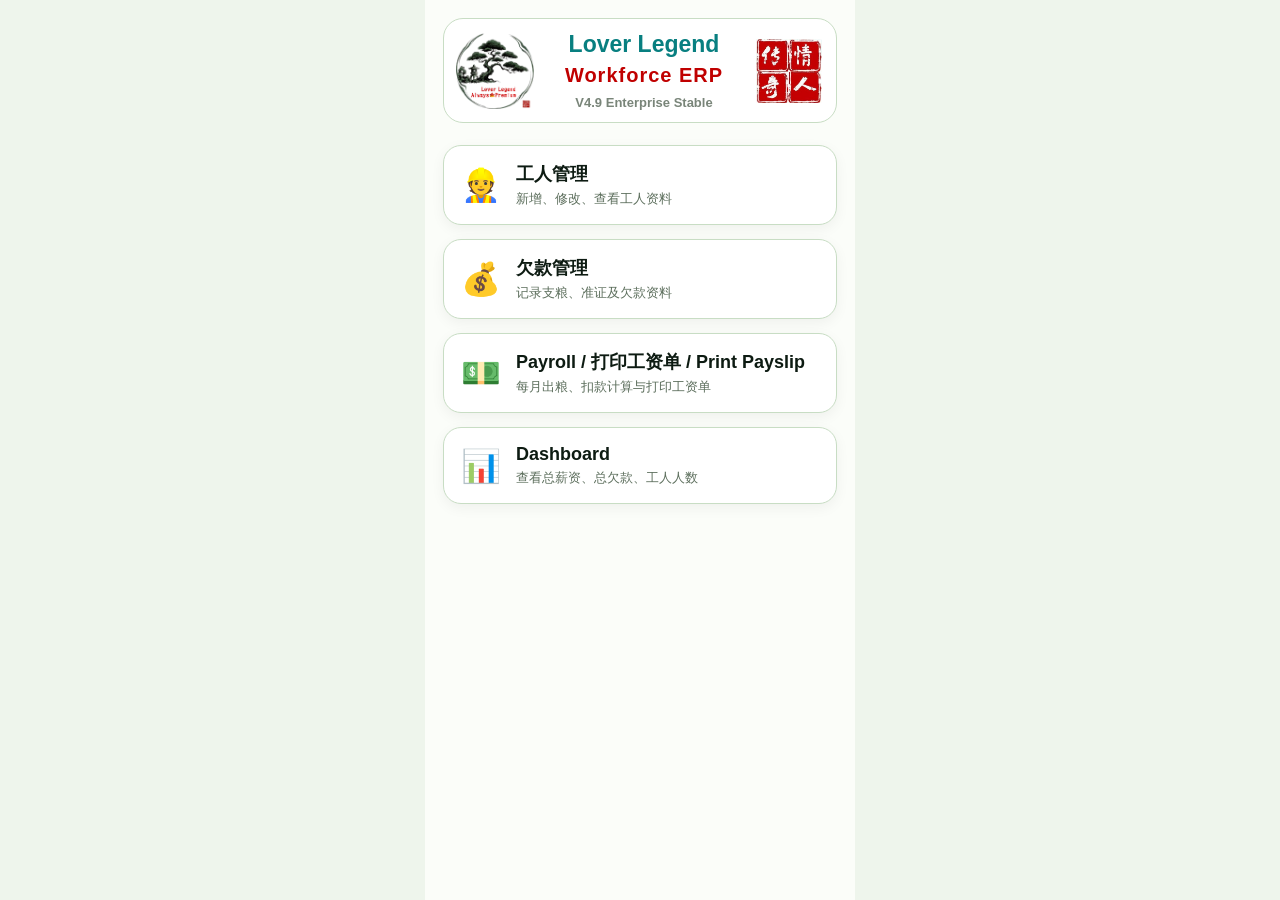
==== app/index.html @ 77ed6c81 "Add files via upload" ====
<!DOCTYPE html>
<html lang="zh">
<head>
  <meta charset="UTF-8" />
  <meta name="viewport" content="width=device-width, initial-scale=1.0" />
  <title>Payroll System - Lover Legend Workforce ERP</title>
  <link rel="manifest" href="../manifest.json" />
  <link rel="icon" href="../assets/icons/payroll-system.ico?v=4.9" />
  <link rel="apple-touch-icon" href="../assets/icons/apple-touch-icon.png?v=4.9" />
  <link rel="stylesheet" href="../css/style.css?v=4.9" />
</head>
<body>
  <div class="app">
    <header class="header brand-header">
      <img class="header-logo header-logo-left" src="../assets/lover-legend-green.png" alt="Lover Legend Logo" />
      <div class="header-brand-text">
        <div class="brand brand-teal">Lover Legend</div>
        <div class="title brand-red">Workforce ERP</div>
        <div class="version">V4.9 Enterprise Stable</div>
      </div>
      <img class="header-logo header-logo-right" src="../assets/lover-legend-red.jpg" alt="Lover Legend Seal" />
    </header>

    <main class="menu">
      <a class="menu-card" href="worker.html">
        <div class="icon">👷</div><div><h2>工人管理</h2><p>新增、修改、查看工人资料</p></div>
      </a>
      <a class="menu-card" href="advance.html">
        <div class="icon">💰</div><div><h2>欠款管理</h2><p>记录支粮、准证及欠款资料</p></div>
      </a>
      <a class="menu-card" href="payroll.html">
        <div class="icon">💵</div><div><h2>Payroll / 打印工资单 / Print Payslip</h2><p>每月出粮、扣款计算与打印工资单</p></div>
      </a>
      <a class="menu-card" href="dashboard.html">
        <div class="icon">📊</div><div><h2>Dashboard</h2><p>查看总薪资、总欠款、工人人数</p></div>
      </a>
    </main>
  </div>
  <script src="../js/app.js?v=4.9"></script>
</body>
</html>
---- css/style.css ----
* {
  box-sizing: border-box;
}

body {
  margin: 0;
  background: #eef5ec;
  color: #0d1b12;
  font-family: Arial, "Microsoft YaHei", "PingFang SC", sans-serif;
}

.app {
  width: 100%;
  max-width: 430px;
  min-height: 100vh;
  margin: 0 auto;
  padding: 18px;
  background: #fbfdf9;
}

.header {
  text-align: center;
  margin-bottom: 22px;
  padding: 20px 10px;
  border-radius: 20px;
  background: linear-gradient(135deg, #0f4d24, #2e8b43);
  color: #fff;
}

.brand {
  font-size: 24px;
  font-weight: 900;
}

.title {
  margin-top: 6px;
  font-size: 20px;
  font-weight: 700;
  letter-spacing: 1px;
}

.version {
  margin-top: 8px;
  opacity: 0.85;
  font-size: 13px;
}

.topbar {
  display: flex;
  align-items: center;
  gap: 14px;
  margin-bottom: 16px;
}

.back {
  text-decoration: none;
  color: #0f4d24;
  font-size: 24px;
  font-weight: bold;
}

.page-title {
  font-size: 25px;
  font-weight: 900;
}

.menu {
  display: grid;
  gap: 14px;
}

.menu-card {
  display: flex;
  align-items: center;
  gap: 14px;
  padding: 16px;
  text-decoration: none;
  border: 1px solid #c8ddc4;
  border-radius: 18px;
  background: #fff;
  color: #0d1b12;
  box-shadow: 0 4px 14px rgba(0,0,0,0.05);
}

.icon {
  font-size: 32px;
  width: 42px;
  text-align: center;
}

.menu-card h2 {
  margin: 0 0 4px;
  font-size: 18px;
}

.menu-card p {
  margin: 0;
  color: #5d6f5d;
  font-size: 13px;
}

.card {
  padding: 16px;
  margin-bottom: 16px;
  border: 1px solid #c8ddc4;
  border-radius: 18px;
  background: #fff;
}

.form label {
  display: block;
  margin: 12px 0 6px;
  font-weight: 800;
}

input,
select,
textarea,
button {
  font-family: inherit;
  width: 100%;
  padding: 14px;
  border: 1px solid #c8ddc4;
  border-radius: 14px;
  background: #fff;
  font-size: 16px;
}

.row {
  display: grid;
  grid-template-columns: 1fr 1fr;
  gap: 10px;
}

.btn {
  width: 100%;
  margin-top: 16px;
  padding: 15px;
  border: 0;
  border-radius: 14px;
  background: #16823a;
  color: #fff;
  font-size: 17px;
  font-weight: 900;
  cursor: pointer;
}

.btn.secondary {
  background: #edf7ee;
  color: #16823a;
  border: 1px solid #16823a;
}

.status {
  min-height: 24px;
  margin-bottom: 12px;
  padding: 10px 12px;
  border-radius: 12px;
  font-weight: 700;
}

.status:empty {
  display: none;
}

.status.ok {
  background: #e5f7e8;
  color: #13752e;
}

.status.err {
  background: #ffe1e1;
  color: #b00020;
}

.list {
  display: grid;
  gap: 10px;
}

.worker-item,
.record-item {
  padding: 13px;
  border: 1px solid #d8e8d4;
  border-radius: 14px;
  background: #fbfdf9;
}

.worker-name {
  font-size: 18px;
  font-weight: 900;
}

.muted {
  color: #627062;
  font-size: 13px;
  margin-top: 4px;
}
.date-row {
  display: flex;
  align-items: center;
  gap: 8px;
}

.date-row input[name="joinDate"] {
  flex: 1;
}

.date-btn {
  width: 52px;
  height: 46px;
  border: 1px solid #159447;
  border-radius: 10px;
  background: #eef8ef;
  font-size: 20px;
  cursor: pointer;
  flex-shrink: 0;
}


/* V1.5 compact two-column layout */
.field-row {
  display: grid;
  grid-template-columns: minmax(0, 1.35fr) minmax(0, 0.85fr);
  gap: 10px;
  align-items: end;
}
.field-row.month-year-row { grid-template-columns: 1fr 1.25fr; }
.field-group { min-width: 0; }
.field-group label { margin-top: 12px; }
.field-group input,
.field-group select { min-width: 0; }
.form > .field-row + label { margin-top: 12px; }
.summary-box,
.payroll-summary > div {
  display: flex;
  align-items: center;
  justify-content: space-between;
  gap: 12px;
  padding: 12px 14px;
  border: 1px solid #d8e8d4;
  border-radius: 14px;
  background: #fbfdf9;
}
.summary-box { margin-top: 14px; }
.summary-box strong,
.payroll-summary strong { font-size: 16px; }
.section-title { margin: 16px 0 8px; font-weight: 900; font-size: 17px; }
.debt-list { display: grid; gap: 8px; }
.debt-row {
  display: grid;
  grid-template-columns: 1fr 110px;
  gap: 10px;
  align-items: center;
  padding: 10px 12px;
  border: 1px solid #d8e8d4;
  border-radius: 12px;
  background: #fbfdf9;
}
.debt-row .debt-info { min-width: 0; }
.debt-row .debt-type { font-weight: 900; }
.debt-row .debt-balance { margin-top: 3px; font-size: 12px; color: #627062; }
.debt-row input { padding: 11px; text-align: right; }
.payroll-summary { display: grid; gap: 8px; margin-top: 14px; }
.payroll-summary > div:nth-child(2) { border-color: #16823a; }
.payroll-summary > div:nth-child(2) strong { color: #13752e; font-size: 18px; }
@media (max-width: 360px) {
  .field-row { grid-template-columns: minmax(0, 1.2fr) minmax(0, .8fr); gap: 8px; }
  .debt-row { grid-template-columns: 1fr 96px; gap: 8px; }
  input, select, textarea { padding: 12px; }
}

/* V1.6 Preview */
.readonly-field,
input[readonly] {
  background: #f1f4f0;
  color: #39483d;
}

.money-right {
  text-align: right;
}

.field-hint {
  margin-top: 6px;
  color: #627062;
  font-size: 12px;
}

.deduction-head {
  display: grid;
  grid-template-columns: 1fr 110px;
  gap: 10px;
  margin-bottom: 6px;
  padding: 0 12px;
  color: #627062;
  font-size: 12px;
  font-weight: 800;
}

.deduction-head span:last-child {
  text-align: right;
}

.debt-remaining {
  margin-top: 3px;
  color: #13752e;
  font-size: 12px;
}

.debt-deduction-input[readonly] {
  cursor: not-allowed;
}

.input-error {
  border-color: #b00020 !important;
  background: #fff0f0 !important;
}


/* V1.6 Stable */
.absence-card {
  padding: 12px;
  margin-bottom: 12px;
  border: 1px solid #d8e8d4;
  border-radius: 14px;
  background: #fbfdf9;
}
.absence-top-row {
  display: flex;
  align-items: center;
  justify-content: space-between;
  gap: 12px;
}
.absence-amount {
  font-size: 17px;
  font-weight: 900;
  text-align: right;
}
.absence-choice {
  display: flex;
  gap: 18px;
  margin-top: 10px;
}
.absence-choice label {
  display: inline-flex;
  align-items: center;
  gap: 6px;
  margin: 0;
  font-weight: 800;
}
.absence-choice input[type="radio"] {
  width: 18px;
  height: 18px;
  padding: 0;
}


/* V1.6.2 advance ledger */
.advance-ledger-card { display: grid; gap: 6px; }
.advance-company { margin-top: 0; }
.advance-ledger-records { display: grid; gap: 5px; margin-top: 4px; }
.advance-ledger-line { color: #4f5d50; font-size: 13px; line-height: 1.35; }
.advance-ledger-total,
.advance-ledger-remaining { font-weight: 900; font-size: 14px; }
.advance-ledger-total { margin-top: 4px; }
.advance-ledger-remaining { margin-top: 5px; color: #13752e; }
.repayment-records { padding-top: 7px; border-top: 1px dashed #d8e8d4; }
.repayment-line { display: grid; grid-template-columns: minmax(0, 1fr) auto; gap: 8px; align-items: start; }
.payroll-source { text-align: right; white-space: nowrap; color: #627062; font-size: 12px; }
@media (max-width: 390px) {
  .repayment-line { grid-template-columns: minmax(0, 1fr) minmax(100px, auto); }
  .payroll-source { white-space: normal; }
}

/* V1.6.3 Payroll 绱у噾鍒楄〃 */
.payroll-record-item .worker-name,
.payroll-record-item .muted {
  margin: 0;
}

.payroll-record-item .muted + .muted {
  margin-top: 3px;
}

.payroll-record-summary {
  line-height: 1.45;
}

/* V1.7 Payroll 瀹炲彂鐙珛涓?琛? */
.payroll-net-line { margin-top: 3px; font-weight: 700; color: #111; }
/* 津贴：空白时与扣款输入一致，从左侧开始输入。 */
.allowance-input-box {
  position: relative;
}

.allowance-input-box::after {
  content: "0.00";
  position: absolute;
  right: 14px;
  top: 50%;
  transform: translateY(-50%);
  color: #8a948b;
  pointer-events: none;
  font-size: 16px;
}

.allowance-input-box:has(input:not(:placeholder-shown))::after {
  display: none;
}

.allowance-input-box input {
  position: relative;
  z-index: 1;
 text-align: right;
  background: transparent;
}


/* V1.73 Payroll 欠款余额与本月实发工资总数。 */
.payroll-debt-balance-line {
  margin-top: 3px;
  color: #c00000;
  font-weight: 900;
  font-size: 16px;
}

.payroll-total-card {
  margin-top: 12px;
  padding: 16px;
  border: 2px solid #16823a;
  border-radius: 14px;
  background: #f4fff5;
  text-align: center;
}

.payroll-total-title {
  font-size: 15px;
  font-weight: 800;
  color: #16823a;
}

.payroll-total-amount {
  margin-top: 6px;
  font-size: 24px;
  font-weight: 900;
  color: #16823a;
}



/* V1.75 棣栭〉鍙? Logo */
.brand-header {
  display: grid;
  grid-template-columns: 78px minmax(0, 1fr) 70px;
  align-items: center;
  gap: 10px;
  padding: 12px;
  background: #fff;
  color: #0d1b12;
  border: 1px solid #c8ddc4;
}
.header-logo { width: 100%; height: 76px; object-fit: contain; }
.header-logo-right { height: 64px; }
.header-brand-text { text-align: center; min-width: 0; }
.brand-teal { color: #087f80; font-size: 23px; }
.brand-red { color: #c00000; font-size: 20px; }
.brand-header .version { color: #627062; font-weight: 800; }
@media (max-width: 380px) {
  .brand-header { grid-template-columns: 62px minmax(0,1fr) 54px; gap: 7px; }
  .header-logo { height: 62px; }
  .header-logo-right { height: 50px; }
  .brand-teal { font-size: 19px; }
  .brand-red { font-size: 17px; }
}

/* V1.75 Payroll / Payslip */
.payslip-link {
  display: inline-block;
  margin-top: 10px;
  padding: 8px 14px;
  border: 1px solid #16823a;
  border-radius: 10px;
  color: #16823a;
  background: #edf7ee;
  text-decoration: none;
  font-size: 14px;
  font-weight: 900;
}
.payslip-app { max-width: 820px; }
.payslip-paper { background: #fff; color: #111; }
.payslip-two-copy { padding: 14px; border: 1px solid #c8ddc4; border-radius: 16px; }
.payslip-copy { padding: 12px 14px; background: #fff; }
.payslip-copy-label { text-align:right; font-size:11px; font-weight:900; color:#555; }
.payslip-header { text-align: center; padding-bottom: 7px; border-bottom: 2px solid #111; }
.payslip-company { font-size:20px; font-weight:900; text-transform:uppercase; }
.payslip-title { margin-top:4px; font-size:24px; font-weight:900; letter-spacing:.5px; }
.payslip-month { margin-top:4px; font-size:16px; font-weight:900; color:#000; }
.payslip-info-grid { display: grid; grid-template-columns: 1fr 1fr; gap: 5px 16px; margin-top: 8px; }
.payslip-info-grid > div { display: grid; gap: 1px; }
.payslip-info-grid span { color:#444; font-size:11px; }
.payslip-info-grid strong { font-size:13px; }
.payslip-section-title { margin-top:8px; padding:5px 7px; background:#eef5ec; font-size:13px; font-weight:900; }
.payslip-lines { display: grid; }
.payslip-lines > div { display:flex; justify-content:space-between; gap:12px; padding:5px 7px; border-bottom:1px solid #ddd; font-size:12px; }
.payslip-total-line { font-weight: 900; border-top: 1.5px solid #111; }
.payslip-result-row { display: grid; grid-template-columns: 1fr 1fr; gap: 7px; margin-top: 7px; }
.payslip-net-box, .payslip-debt-box { display:flex; justify-content:space-between; align-items:center; padding:8px 10px; border-radius:7px; font-size:12px; font-weight:900; }
.payslip-net-box { border:1.5px solid #16823a; }
.payslip-net-box strong { color:#13752e; font-size:18px; }
.payslip-debt-box { border:1.5px solid #c00000; color:#c00000; }
.payslip-debt-box strong { font-size:18px; }
.payslip-signatures { display:grid; grid-template-columns:1fr 1fr; gap:28px; margin-top:20px; text-align:center; font-size:11px; }
.signature-line { border-top: 1px solid #111; margin-bottom: 4px; }
.payslip-acknowledgement { margin:8px 14px 0; font-size:11px; line-height:1.35; font-weight:700; }
.payslip-cut-line { display: flex; align-items: center; gap: 8px; margin: 2px 0; color: #666; font-size: 9px; font-weight: 800; }
.payslip-cut-line::before, .payslip-cut-line::after { content:""; flex:1; border-top: 1px dashed #777; }
@media (max-width: 560px) {
  .payslip-two-copy { padding: 5px; }
  .payslip-copy { padding: 10px 8px; }
  .payslip-info-grid { grid-template-columns: 1fr 1fr; gap: 4px 8px; }
  .payslip-result-row { grid-template-columns: 1fr; }
}
@media print {
  body { background: #fff; }
  .app, .payslip-app { max-width: none; min-height: auto; padding: 0; background: #fff; }
  .no-print { display: none !important; }
  .payslip-paper { display: block !important; border: 0; border-radius: 0; padding: 0; }
  .payslip-copy { height: 129mm; padding: 3mm 5mm; overflow: hidden; page-break-inside: avoid; }
  .payslip-cut-line { height: 7mm; margin: 0; }
  .payslip-copy-label { font-size:11px; }
  .payslip-acknowledgement {
    font-size:10px;
    line-height:1.25;
  }
  .payslip-company { font-size:18px; }
  .payslip-title { font-size:22px; }
  .payslip-month { font-size:16px; color:#000 !important; font-weight:900 !important; }
  .payslip-info-grid span { font-size:10.5px; }
  .payslip-info-grid strong { font-size:13px; }
  .payslip-section-title { font-size:13px; }
  .payslip-lines > div { font-size:12px; padding:4px 6px; }
  .payslip-net-box, .payslip-debt-box { font-size:12px; }
  .payslip-net-box strong, .payslip-debt-box strong { font-size:18px; }
  .payslip-signatures { margin-top:15px; font-size:11px; }
  @page { size: A4 portrait; margin: 8mm; }
}


/* V1.76 Payroll + Payslip integrated title */
.payroll-combined-title {
  font-size: 20px;
  line-height: 1.25;
}
@media (max-width: 390px) {
  .payroll-combined-title { font-size: 18px; }
}


/* V1.77 Dashboard */
.dashboard-period-card {
  margin-bottom: 12px;
}

.dashboard-grid {
  display: grid;
  gap: 12px;
  margin-bottom: 16px;
}

.dashboard-loading {
  padding: 24px;
  border: 1px solid #c8ddc4;
  border-radius: 16px;
  background: #fff;
  text-align: center;
  color: #627062;
  font-weight: 700;
}

.dashboard-error {
  color: #b00020;
}

.dashboard-card {
  padding: 15px;
  border: 1px solid #c8ddc4;
  border-radius: 16px;
  background: #fff;
  box-shadow: 0 3px 10px rgba(0, 0, 0, 0.035);
}

.dashboard-highlight {
  border: 2px solid #16823a;
  background: #f3fbf4;
  text-align: center;
}

.dashboard-card-label {
  color: #4f6052;
  font-size: 14px;
  font-weight: 900;
}

.dashboard-big-money {
  margin-top: 7px;
  color: #13752e;
  font-size: 28px;
  font-weight: 900;
  line-height: 1.1;
}

.dashboard-big-number {
  margin-top: 5px;
  font-size: 27px;
  font-weight: 900;
  text-align: center;
}

.dashboard-stat-row {
  display: grid;
  grid-template-columns: repeat(3, 1fr);
  gap: 8px;
}

.dashboard-mini-card {
  padding: 12px 8px;
  text-align: center;
}

.dashboard-paid {
  color: #13752e;
}

.dashboard-unpaid {
  color: #c00000;
}

.dashboard-company-card {
  display: grid;
  gap: 8px;
}

.dashboard-company-row {
  display: flex;
  align-items: center;
  justify-content: space-between;
  gap: 10px;
  padding-top: 7px;
  border-top: 1px solid #edf1eb;
}

.dashboard-company-row strong {
  text-align: right;
}

.dashboard-debt-row strong,
.dashboard-debt-money {
  color: #c00000;
}

.dashboard-debt-card {
  text-align: center;
  border-color: #efb6b6;
  background: #fff8f8;
}

.dashboard-card-note {
  margin-top: 6px;
  color: #7c6767;
  font-size: 12px;
}

.dashboard-progress-meta {
  display: flex;
  justify-content: space-between;
  margin-top: 10px;
}

.dashboard-progress {
  height: 14px;
  margin-top: 8px;
  overflow: hidden;
  border-radius: 999px;
  background: #e6eee4;
}

.dashboard-progress-bar {
  height: 100%;
  border-radius: inherit;
  background: #16823a;
  transition: width 0.25s ease;
}

.dashboard-absence-grid {
  display: grid;
  grid-template-columns: 1fr 1fr;
  gap: 8px;
  margin-top: 10px;
}

.dashboard-absence-grid > div {
  display: flex;
  justify-content: space-between;
  padding: 10px;
  border: 1px solid #d8e8d4;
  border-radius: 12px;
  background: #fbfdf9;
}

.dashboard-section-title {
  margin-top: 0;
}

.dashboard-actions {
  display: grid;
  grid-template-columns: 1fr 1fr;
  gap: 9px;
}

.dashboard-action {
  display: flex;
  align-items: center;
  gap: 8px;
  padding: 12px;
  border: 1px solid #c8ddc4;
  border-radius: 12px;
  background: #fbfdf9;
  color: #0d1b12;
  text-decoration: none;
  font-weight: 800;
}

@media (max-width: 360px) {
  .dashboard-big-money {
    font-size: 24px;
  }

  .dashboard-big-number {
    font-size: 24px;
  }

  .dashboard-card-label {
    font-size: 12px;
  }
}

/* Unified remark / deduction-note typography */
.debt-note {
  margin-top: 3px;
  font-family: inherit;
  font-size: 12px;
  font-style: normal;
  font-weight: 700;
  color: #627062;
  line-height: 1.35;
}

.payslip-deduction-note {
  display: block;
  margin-top: 2px;
  font-family: inherit;
  font-size: 10px;
  font-style: normal;
  font-weight: 600;
  color: #555;
  line-height: 1.3;
}


/* V1.82 Dashboard maintenance */
.maintenance-actions {
  display: grid;
  gap: 10px;
}

.maintenance-btn {
  margin-top: 0;
}

.btn.danger {
  background: #fff0f0;
  color: #b00020;
  border: 1px solid #b00020;
}

.maintenance-hint {
  margin: 0 0 12px;
  line-height: 1.5;
}

#maintenanceStatus {
  margin-top: 10px;
  margin-bottom: 0;
}


/* V1.83.1 Payroll deduction note editors */
.debt-row-with-notes {
  grid-template-columns: minmax(0, 1fr) 110px;
}

.debt-note-editor {
  grid-column: 1 / -1;
  display: grid;
  gap: 5px;
  padding-top: 8px;
  border-top: 1px dashed #d8e8d4;
}

.debt-note-editor label {
  margin: 2px 0 0;
  color: #39483d;
  font-size: 12px;
  font-weight: 800;
}

.debt-note-input {
  width: 100%;
  padding: 10px 11px;
  font-family: inherit;
  font-size: 14px;
  text-align: left;
}

.debt-note-input[readonly] {
  background: #f1f4f0;
  color: #879087;
}


/* V1.85 Mobile worker selector and aging-friendly debt display */
select[name="existingWorkerNo"] {
  min-height: 50px;
  font-weight: 800;
  color: #0d1b12;
}

.debt-row.has-debt {
  border-color: #d98f98;
  background: #fff8f8;
}

.debt-row.has-debt .debt-type,
.debt-row.has-debt .debt-balance {
  color: #b00020;
  font-weight: 900;
}

.debt-deduction-input.debt-input-alert {
  color: #b00020;
  font-weight: 900;
  border-color: #c85160;
  background: #fff7f7;
}

.debt-deduction-input.debt-input-alert::placeholder {
  color: #b00020;
  opacity: 1;
  font-weight: 900;
}

.debt-remaining.debt-alert {
  color: #b00020;
  font-size: 14px;
  font-weight: 900;
}

#remainingDebtText.debt-alert,
.payroll-summary .debt-alert {
  color: #b00020 !important;
  font-size: 20px;
  font-weight: 900;
}

.dashboard-debt-row strong,
.dashboard-debt-money,
.dashboard-debt-card .dashboard-big-money {
  color: #b00020;
  font-weight: 900;
}

@media (max-width: 390px) {
  .debt-row.has-debt .debt-type {
    font-size: 17px;
  }

  .debt-row.has-debt .debt-balance,
  .debt-remaining.debt-alert {
    font-size: 14px;
  }

  .debt-deduction-input.debt-input-alert {
    font-size: 18px;
  }
}


/* V1.86 欠款管理：缺席记录显示，但不计入欠款。 */
.advance-ledger-section-title {
  margin-top: 12px;
  margin-bottom: 6px;
  font-size: 14px;
  font-weight: 900;
  color: #153c20;
}

.absence-records {
  background: #fffaf1;
  border: 1px solid #e3c98e;
  border-radius: 12px;
  padding: 8px 10px;
}

.absence-ledger-line {
  color: #7a4b00;
  font-weight: 800;
}

.absence-ledger-line {
  display: flex;
  align-items: center;
  justify-content: space-between;
  gap: 10px;
}

.absence-delete-btn {
  flex: 0 0 auto;
  padding: 6px 11px;
  border: 1px solid #b00020;
  border-radius: 9px;
  background: #fff0f0;
  color: #b00020;
  font: inherit;
  font-size: 12px;
  font-weight: 900;
  cursor: pointer;
}

.absence-delete-btn:active {
  transform: scale(0.97);
}

.absence-delete-btn:disabled {
  opacity: 0.55;
  cursor: wait;
}

.advance-ledger-note {
  margin-top: 3px;
  font-size: 13px;
  font-weight: 700;
  color: #4c584e;
}

.advance-ledger-hint {
  margin-top: 6px;
  color: #6d756f;
  font-size: 12px;
  font-weight: 700;
  line-height: 1.4;
}


/* V2.3 Payroll edit / delete actions */
.payroll-record-actions {
  display: flex;
  flex-wrap: wrap;
  gap: 7px;
  margin-top: 10px;
}
.payroll-record-actions .payslip-link { margin-top: 0; }
.payroll-action-btn {
  appearance: none;
  padding: 8px 12px;
  border-radius: 10px;
  background: #fff;
  font-size: 14px;
  font-weight: 900;
  cursor: pointer;
}
.payroll-edit-btn { border: 1px solid #8a6d00; color: #7a5d00; background: #fffbea; }
.payroll-delete-btn { border: 1px solid #c00000; color: #c00000; background: #fff3f3; }


/* V2.3 debt detail and compact A4 payslip */
.debt-record-details { grid-column: 1 / -1; margin-top: 8px; padding: 8px 10px; border-top: 1px dashed #d7c8c8; background: #fff; border-radius: 8px; }
.debt-record-line { display:flex; justify-content:space-between; gap:12px; padding:2px 0; font-size:12px; }
.debt-record-line strong { white-space:nowrap; }
.debt-record-month-gap { height:8px; }
.debt-record-total { margin-top:6px; padding-top:6px; border-top:1px solid #ddd; font-weight:900; }
.payslip-title-row { display:flex; justify-content:center; align-items:baseline; gap:18px; margin-top:2px; }
.payslip-title-row .payslip-title, .payslip-title-row .payslip-month { margin-top:0; }
.payslip-debt-history { margin-top:5px; border:1px solid #ddd; border-radius:5px; padding:4px 6px; }
.payslip-debt-history-title { font-size:10.5px; font-weight:900; margin-bottom:2px; }
.payslip-debt-history > div:not(.payslip-debt-history-title) { display:flex; justify-content:space-between; gap:10px; font-size:9.5px; line-height:1.25; padding:1px 0; }
.payslip-debt-history-total { margin-top:2px; padding-top:2px !important; border-top:1px solid #aaa; font-weight:900; }
.payslip-net-box strong, .payslip-debt-box strong { font-size:15px; }
@media print {
  .payslip-copy { height:129mm; padding:2.2mm 4mm; overflow:hidden; }
  .payslip-copy-label { font-size:8.5px; line-height:1.1; }
  .payslip-header { padding-bottom:3px; }
  .payslip-company { font-size:13px; line-height:1.1; }
  .payslip-title-row { gap:12px; margin-top:1px; }
  .payslip-title { font-size:15px; line-height:1.1; }
  .payslip-month { font-size:11px; line-height:1.1; }
  .payslip-info-grid { margin-top:4px; gap:2px 10px; }
  .payslip-info-grid span { font-size:7.5px; line-height:1.05; }
  .payslip-info-grid strong { font-size:9px; line-height:1.1; }
  .payslip-section-title { margin-top:4px; padding:2px 4px; font-size:9px; }
  .payslip-lines > div { font-size:8.5px; padding:2px 4px; line-height:1.15; }
  .payslip-deduction-note { font-size:7.5px; line-height:1.1; margin-top:1px; }
  .payslip-debt-history { margin-top:3px; padding:2px 4px; }
  .payslip-debt-history-title { font-size:8px; }
  .payslip-debt-history > div:not(.payslip-debt-history-title) { font-size:7.4px; line-height:1.1; padding:0; }
  .payslip-result-row { margin-top:3px; gap:4px; }
  .payslip-net-box, .payslip-debt-box { padding:4px 6px; font-size:8px; border-radius:4px; }
  .payslip-net-box strong, .payslip-debt-box strong { font-size:11px; }
}


/* V2.3 verified: payroll逐笔选择扣款 */
.debt-record-select-line {
  align-items: center;
  gap: 10px;
  padding: 5px 0;
}
.debt-record-text {
  min-width: 0;
  flex: 1;
  display: grid;
  gap: 2px;
}
.debt-record-text span {
  font-weight: 800;
}
.debt-record-text small {
  font-size: 11px;
  color: #666;
  overflow-wrap: anywhere;
}
.debt-record-deduction-input {
  width: 112px;
  min-width: 112px;
  padding: 9px 8px;
  border: 1px solid #d89aa0;
  border-radius: 10px;
  font-weight: 900;
}
.debt-type-deduction-summary {
  text-align: right;
  margin-top: 6px;
  font-size: 13px;
}
.debt-type-deduction-summary strong {
  color: #b00020;
}
@media (max-width: 520px) {
  .debt-record-select-line {
    display: grid;
    grid-template-columns: 1fr 104px;
  }
  .debt-record-deduction-input {
    width: 104px;
    min-width: 104px;
  }
}

/* A4 两联：每联内容完整显示，不裁切 */
@media print {
  .payslip-copy {
    height: 132mm;
    max-height: 132mm;
    overflow: visible;
    padding: 2mm 4mm;
  }
  .payslip-cut-line {
    height: 5mm;
  }
  .payslip-header {
    padding-bottom: 2px;
  }
  .payslip-title-row {
    gap: 10px;
  }
  .payslip-section-title {
    margin-top: 3px;
  }
  .payslip-lines > div {
    padding: 1.5px 4px;
    line-height: 1.08;
  }
  .payslip-result-row {
    margin-top: 2px;
  }
  .payslip-net-box strong,
  .payslip-debt-box strong {
    font-size: 10px;
  }
}


/* V2.3 A4 两联放大及减少无效空白 */
@media print {
  .payslip-copy {
    height: 132mm;
    max-height: 132mm;
    padding: 3mm 5mm;
    overflow: hidden;
  }
  .payslip-company { font-size: 15px; }
  .payslip-title { font-size: 17px; }
  .payslip-month { font-size: 12px; }
  .payslip-info-grid { margin-top: 6px; gap: 3px 12px; }
  .payslip-info-grid span { font-size: 8.5px; }
  .payslip-info-grid strong { font-size: 10px; }
  .payslip-section-title { margin-top: 5px; font-size: 10px; padding: 2.5px 5px; }
  .payslip-lines > div { font-size: 9.5px; line-height: 1.18; padding: 2.5px 5px; }
  .payslip-deduction-note { font-size: 8.5px; line-height: 1.18; margin-top: 1px; }
  .payslip-result-row { margin-top: 5px; }
  .payslip-net-box, .payslip-debt-box { padding: 5px 7px; font-size: 9px; }
  .payslip-net-box strong, .payslip-debt-box strong { font-size: 12px; }
  .payslip-cut-line { height: 4mm; }
}


/* V2.3 Payroll summary order and clearer A4 payslip */
.payroll-total-deduction-line,
.payroll-debt-balance-line,
.payroll-net-line {
  margin-top: 5px;
  font-weight: 900;
}
.payroll-total-deduction-line,
.payroll-debt-balance-line {
  color: #b00020;
  font-size: 18px;
}
.payroll-net-line {
  color: #111;
  font-size: 18px;
}
.payroll-record-actions {
  display: grid;
  grid-template-columns: 1fr;
}
.payroll-record-actions .payroll-action-btn,
.payroll-record-actions .payslip-link {
  width: 100%;
  text-align: center;
  box-sizing: border-box;
}

@media print {
  @page { size: A4 portrait; margin: 5mm; }
  .payslip-paper { width: 200mm; min-height: 287mm; }
  .payslip-copy {
    height: 139mm;
    max-height: 139mm;
    padding: 2.5mm 4mm;
    overflow: hidden;
  }
  .payslip-cut-line { height: 3mm; }
  .payslip-copy-label { font-size: 9px; }
  .payslip-company { font-size: 16px; }
  .payslip-title { font-size: 18px; }
  .payslip-month { font-size: 13px; }
  .payslip-info-grid { margin-top: 5px; gap: 3px 14px; }
  .payslip-info-grid span { font-size: 9px; }
  .payslip-info-grid strong { font-size: 11px; }
  .payslip-section-title {
    margin-top: 5px;
    padding: 3px 5px;
    font-size: 12px;
    line-height: 1.15;
  }
  .payslip-lines > div {
    padding: 2.5px 5px;
    font-size: 10.5px;
    line-height: 1.2;
  }
  .payslip-deduction-note {
    margin-top: 1px;
    font-size: 9.5px;
    line-height: 1.2;
  }
  .payslip-result-row { margin-top: 5px; gap: 5px; }
  .payslip-net-box, .payslip-debt-box {
    padding: 5px 7px;
    font-size: 10px;
  }
  .payslip-net-box strong, .payslip-debt-box strong { font-size: 13px; }
}


/* V2.3 Payroll clarity and faster-reading A4 payslip */
.payroll-total-deduction-line,
.payroll-debt-balance-line,
.payroll-net-line {
  display: flex;
  align-items: baseline;
  gap: 4px;
  margin-top: 5px;
  font-size: 18px;
  font-weight: 900;
  color: #111;
}
.payroll-total-deduction-line strong,
.payroll-debt-balance-line strong {
  color: #c00000;
  font-size: 18px;
  font-weight: 900;
}
.payroll-net-line strong {
  color: #111;
  font-size: 18px;
  font-weight: 900;
}

@media print {
  @page { size: A4 portrait; margin: 5mm; }
  .payslip-paper { width: 200mm; min-height: 287mm; }
  .payslip-copy {
    height: 140mm;
    max-height: 140mm;
    padding: 4.5mm 4mm 2.5mm;
    overflow: hidden;
    display: flex;
    flex-direction: column;
    justify-content: flex-start;
  }
  .payslip-copy-content { margin-top: 1.5mm; }
  .payslip-cut-line { height: 2mm; margin: 0; }
  .payslip-copy-label { font-size: 9.5px; }
  .payslip-company { font-size: 17px; }
  .payslip-title { font-size: 19px; }
  .payslip-month { font-size: 13.5px; }
  .payslip-header { padding-bottom: 4px; }
  .payslip-info-grid { margin-top: 6px; gap: 3px 14px; }
  .payslip-info-grid span { font-size: 9.5px; }
  .payslip-info-grid strong { font-size: 11.5px; }
  .payslip-section-title {
    margin-top: 6px;
    padding: 3.5px 5px;
    font-size: 13px;
    line-height: 1.15;
  }
  .payslip-lines > div {
    padding: 3px 5px;
    font-size: 11px;
    line-height: 1.22;
  }
  .payslip-deduction-note {
    margin-top: 1px;
    font-size: 10px;
    line-height: 1.2;
  }
  .payslip-result-row { margin-top: 6px; gap: 7px; }
  .payslip-net-box,
  .payslip-debt-box { padding: 6px 8px; font-size: 10.5px; }
  .payslip-net-box strong,
  .payslip-debt-box strong { font-size: 14px; }
}


/* V2.3：本月扣除与累计欠款使用相同视觉层级 */
.debt-type-deduction-summary {
  display: flex;
  align-items: baseline;
  justify-content: flex-start;
  gap: 4px;
  margin-top: 8px;
  padding-top: 7px;
  border-top: 1px dashed #ddd;
  text-align: left;
  font-size: 18px;
  font-weight: 900;
  line-height: 1.25;
}
.debt-type-deduction-summary span {
  color: #111;
}
.debt-type-deduction-summary strong {
  color: #c00000;
  font-size: 18px;
  font-weight: 900;
}

/* V2.3：A4 两联尽量利用页面空间，减少上下联之间的空白 */
@media print {
  @page { size: A4 portrait; margin: 4mm; }
  .payslip-paper {
    width: 202mm;
    min-height: 289mm;
  }
  .payslip-copy {
    height: 142mm;
    max-height: 142mm;
    padding: 3mm 4mm 1.5mm;
  }
  .payslip-copy-content {
    margin-top: 0.5mm;
  }
  .payslip-cut-line {
    height: 1mm;
    margin: 0;
  }
}


/* V2.3：扣款备注与扣款日期/项目使用相同字号 */
.payslip-deduction-note {
  display: block;
  margin-top: 1px;
  font-family: inherit;
  font-size: inherit;
  font-style: normal;
  font-weight: 600;
  color: #333;
  line-height: inherit;
}

@media print {
  .payslip-deduction-note {
    font-size: inherit !important;
    line-height: inherit !important;
    margin-top: 1px !important;
  }
}


/* V2.3：手机 Payroll 只读模式 */
.payroll-mobile-notice {
  margin-bottom: 10px;
  font-weight: 800;
}

.payroll-mobile-readonly {
  opacity: 0.96;
}

.payroll-mobile-readonly input:disabled,
.payroll-mobile-readonly select:disabled,
.payroll-mobile-readonly textarea:disabled {
  color: #333;
  background: #f3f5f2;
  -webkit-text-fill-color: #333;
  opacity: 1;
}

.payroll-edit-btn:disabled,
.payroll-delete-btn:disabled {
  display: none;
}

.payslip-mobile-notice {
  margin-bottom: 10px;
  font-weight: 800;
}

/* 手机即使从浏览器菜单启动打印，也不输出工资单内容。 */
@media print {
  html.payslip-mobile-view-only body * {
    display: none !important;
  }

  html.payslip-mobile-view-only body::before {
    content: "手机不能打印工资单，请到电脑处理。";
    display: block !important;
    padding: 24px;
    font-size: 18px;
    font-weight: 800;
  }
}


/* V3.3 Advance absence Payroll status */
.absence-payroll-status {
  display: inline-block;
  font-weight: 800;
  white-space: nowrap;
}
.absence-status-deducted { color: #b42318; }
.absence-status-waived { color: #087443; }
.absence-status-pending { color: #9a6700; }


/* V3.3 欠款历史与目前未清欠款 */
.advance-action-row {
  display: grid;
  grid-template-columns: 1fr 1fr;
  gap: 10px;
  margin-top: 16px;
}
.advance-action-row .btn { margin-top: 0; }
.advance-current-title { font-size: 18px; font-weight: 900; margin-bottom: 10px; }
.advance-history-panel { scroll-margin-top: 12px; }
.advance-history-header { margin-bottom: 12px; }
.advance-history-lines { display: grid; gap: 6px; margin-top: 10px; }
.advance-history-line {
  display: grid;
  grid-template-columns: minmax(0, 1fr) auto;
  gap: 10px;
  align-items: start;
  padding: 8px 0;
  border-bottom: 1px dashed #d8e8d4;
  font-size: 13px;
  line-height: 1.4;
}
.advance-history-line strong { white-space: nowrap; }
.advance-history-line.is-borrow strong { color: #087f80; }
.advance-history-line.is-repayment strong { color: #b00020; }
.advance-history-section-title {
  margin-top: 12px;
  padding: 7px 9px;
  border-radius: 9px;
  font-size: 14px;
  font-weight: 900;
}
.advance-history-section-title.is-borrow { color: #087f80; background: #eefafa; }
.advance-history-section-title.is-repayment { color: #b00020; background: #fff2f2; }
.advance-history-summary {
  display: grid;
  gap: 5px;
  margin-top: 10px;
  padding: 10px 12px;
  border: 1px solid #d8e8d4;
  border-radius: 12px;
  background: #fbfdf9;
  font-size: 14px;
  font-weight: 800;
}
.advance-history-summary div:last-child { color: #b00020; font-size: 15px; }
.advance-open-debt-line { padding: 7px 0; }
@media (max-width: 390px) {
  .advance-action-row { grid-template-columns: 1fr 1fr; gap: 8px; }
  .advance-action-row .btn { padding: 13px 8px; font-size: 15px; }
}


/* V3.3：恢复 V2.9 醒目的欠款项目摘要；保留逐笔扣款错误提示 */
.debt-record-deduction-input:invalid,
.debt-record-deduction-input.input-error {
  border-color: #c40019 !important;
  background: #fff1f2 !important;
}


/* V3.3 Advance：一笔欠款对应自己的还款流水 */
.advance-debt-lifecycle,
.advance-history-linked-line {
  display: flex;
  flex-wrap: wrap;
  align-items: baseline;
  gap: 6px 14px;
}
.advance-linked-borrow strong {
  color: #008c95;
}
.advance-linked-repayment strong {
  color: #c40018;
}
.advance-linked-balance,
.advance-debt-month-balance {
  font-weight: 700;
  color: #176b35;
}
.advance-debt-month-balance {
  margin-top: 5px;
  font-size: 0.9em;
}
.advance-history-linked-line {
  padding: 9px 0;
  border-bottom: 1px dashed rgba(0,0,0,.12);
}


/* V3.3 Advance：每位工人只在卡片底部汇总已清 / 当前未清 */
.advance-ledger-cleared {
  margin-top: 8px;
  padding-top: 8px;
  border-top: 1px dashed rgba(0,0,0,.12);
  font-weight: 800;
  color: #176b35;
}


/* V4.9 Monthly Payroll three-total summary */
.payroll-month-summary-row,
.dashboard-payroll-summary-row {
  display: flex;
  justify-content: space-between;
  align-items: baseline;
  gap: 12px;
  margin-top: 10px;
  padding-top: 9px;
  border-top: 1px solid #cfe4d2;
  font-weight: 900;
}
.payroll-month-summary-row strong,
.dashboard-payroll-summary-row strong {
  white-space: nowrap;
}
.payroll-month-deduction-row,
.dashboard-payroll-deduction-row {
  color: #c00000;
}
.payroll-month-net-row,
.dashboard-payroll-net-row {
  color: #16823a;
  font-size: 18px;
}
.dashboard-payroll-summary-card .dashboard-big-money {
  margin-bottom: 2px;
}


/* V4.9 mobile-only: keep pending absence row and delete button inside its card. */
@media (max-width: 600px) {
  .absence-ledger-line {
    display: grid;
    grid-template-columns: minmax(0, 1fr);
    gap: 8px;
    align-items: stretch;
  }

  .absence-ledger-line > span {
    display: block;
    min-width: 0;
    overflow-wrap: anywhere;
    line-height: 1.45;
  }

  .absence-ledger-line .absence-delete-btn {
    width: 100%;
    max-width: 100%;
    box-sizing: border-box;
    margin: 0;
    padding: 8px 12px;
  }
}


/* V4.9 Dashboard Excel export */
.dashboard-export-btn {
  width: 100%;
  margin-top: 12px;
}
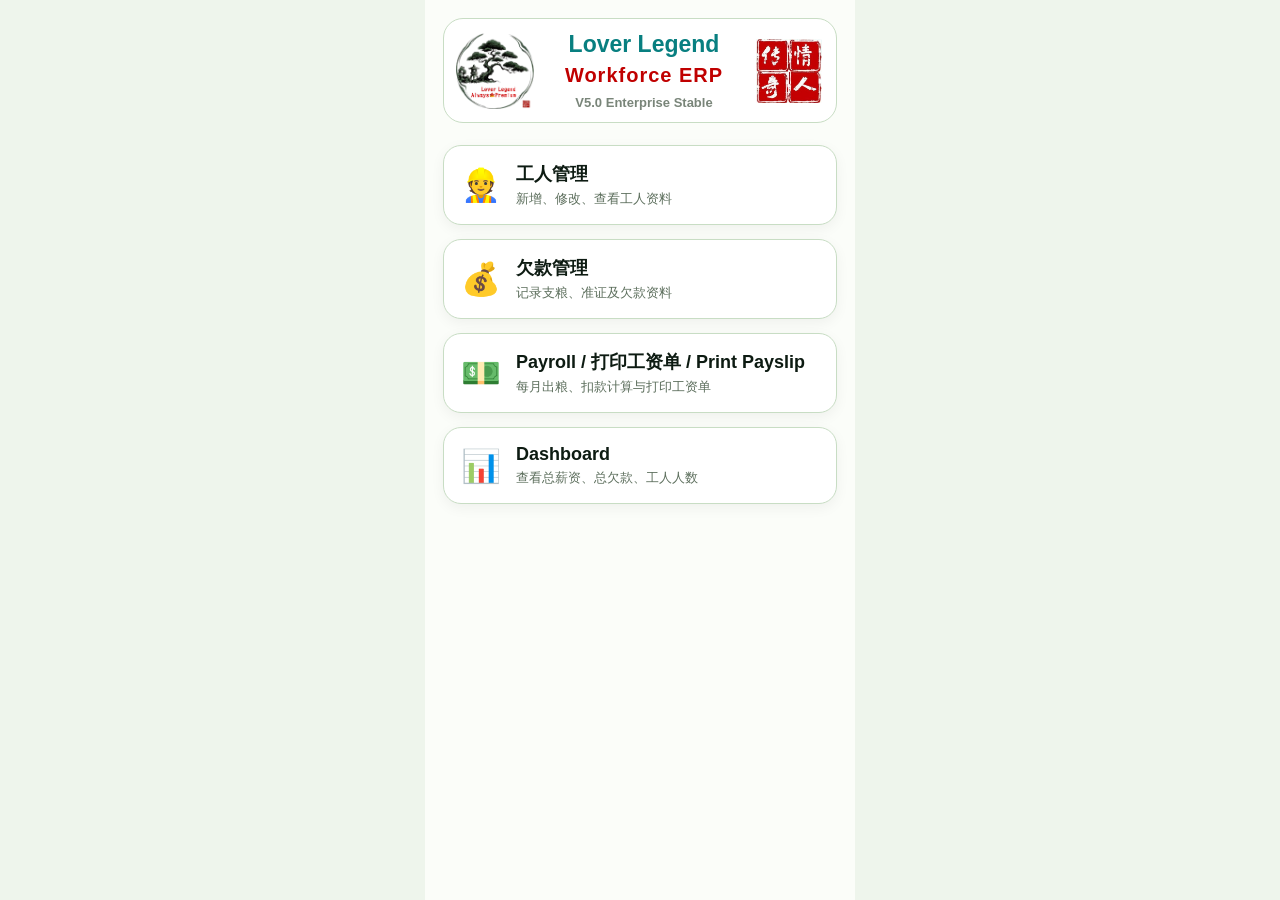
==== commit a5c81070: "Add files via upload" ====
--- a/app/index.html
+++ b/app/index.html
@@ -5,9 +5,9 @@
   <meta name="viewport" content="width=device-width, initial-scale=1.0" />
   <title>Payroll System - Lover Legend Workforce ERP</title>
   <link rel="manifest" href="../manifest.json" />
-  <link rel="icon" href="../assets/icons/payroll-system.ico?v=4.9" />
-  <link rel="apple-touch-icon" href="../assets/icons/apple-touch-icon.png?v=4.9" />
-  <link rel="stylesheet" href="../css/style.css?v=4.9" />
+  <link rel="icon" href="../assets/icons/payroll-system.ico?v=5.0" />
+  <link rel="apple-touch-icon" href="../assets/icons/apple-touch-icon.png?v=5.0" />
+  <link rel="stylesheet" href="../css/style.css?v=5.0" />
 </head>
 <body>
   <div class="app">
@@ -16,7 +16,7 @@
       <div class="header-brand-text">
         <div class="brand brand-teal">Lover Legend</div>
         <div class="title brand-red">Workforce ERP</div>
-        <div class="version">V4.9 Enterprise Stable</div>
+        <div class="version">V5.0 Enterprise Stable</div>
       </div>
       <img class="header-logo header-logo-right" src="../assets/lover-legend-red.jpg" alt="Lover Legend Seal" />
     </header>
@@ -36,6 +36,6 @@
       </a>
     </main>
   </div>
-  <script src="../js/app.js?v=4.9"></script>
+  <script src="../js/app.js?v=5.0"></script>
 </body>
 </html>
--- a/css/style.css
+++ b/css/style.css
@@ -917,12 +917,6 @@
   font-weight: 800;
 }
 
-.absence-ledger-line {
-  display: flex;
-  align-items: center;
-  justify-content: space-between;
-  gap: 10px;
-}
 
 .absence-delete-btn {
   flex: 0 0 auto;
@@ -1485,7 +1479,7 @@
 }
 
 
-/* V4.9 Monthly Payroll three-total summary */
+/* V5.0 Monthly Payroll three-total summary */
 .payroll-month-summary-row,
 .dashboard-payroll-summary-row {
   display: flex;
@@ -1515,33 +1509,32 @@
 }
 
 
-/* V4.9 mobile-only: keep pending absence row and delete button inside its card. */
-@media (max-width: 600px) {
-  .absence-ledger-line {
-    display: grid;
-    grid-template-columns: minmax(0, 1fr);
-    gap: 8px;
-    align-items: stretch;
-  }
-
-  .absence-ledger-line > span {
-    display: block;
-    min-width: 0;
-    overflow-wrap: anywhere;
-    line-height: 1.45;
-  }
-
-  .absence-ledger-line .absence-delete-btn {
-    width: 100%;
-    max-width: 100%;
-    box-sizing: border-box;
-    margin: 0;
-    padding: 8px 12px;
-  }
-}
-
-
-/* V4.9 Dashboard Excel export */
+/* V5.0: pending absence row is stable on both desktop and mobile narrow cards. */
+.absence-ledger-line {
+  display: grid;
+  grid-template-columns: minmax(0, 1fr);
+  gap: 8px;
+  align-items: stretch;
+}
+
+.absence-ledger-line > span {
+  display: block;
+  min-width: 0;
+  overflow-wrap: normal;
+  word-break: normal;
+  line-height: 1.45;
+}
+
+.absence-ledger-line .absence-delete-btn {
+  width: 100%;
+  max-width: 100%;
+  box-sizing: border-box;
+  margin: 0;
+  padding: 8px 12px;
+}
+
+
+/* V5.0 Dashboard Excel export */
 .dashboard-export-btn {
   width: 100%;
   margin-top: 12px;
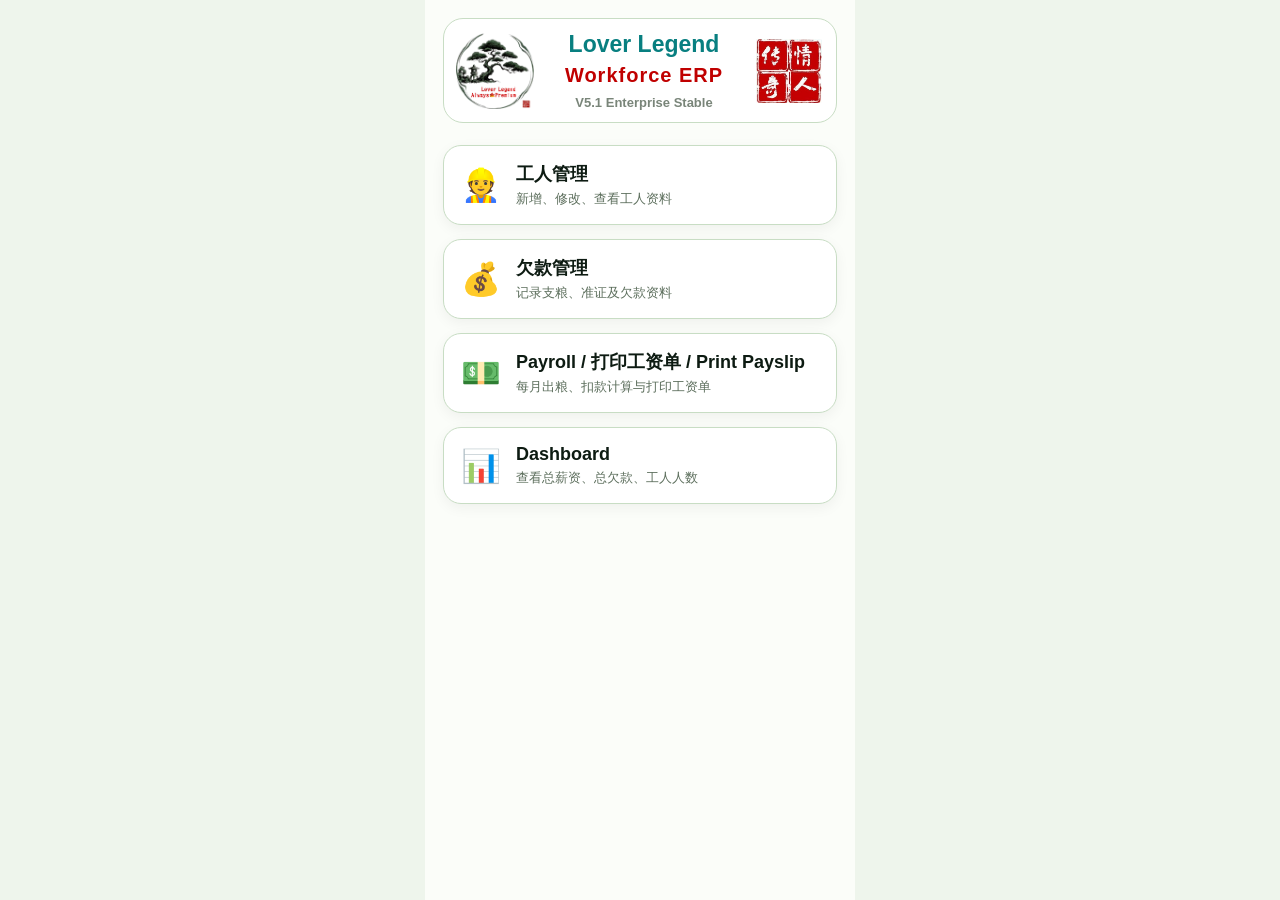
==== commit ca64306c: "Add files via upload" ====
--- a/app/index.html
+++ b/app/index.html
@@ -5,9 +5,9 @@
   <meta name="viewport" content="width=device-width, initial-scale=1.0" />
   <title>Payroll System - Lover Legend Workforce ERP</title>
   <link rel="manifest" href="../manifest.json" />
-  <link rel="icon" href="../assets/icons/payroll-system.ico?v=5.0" />
-  <link rel="apple-touch-icon" href="../assets/icons/apple-touch-icon.png?v=5.0" />
-  <link rel="stylesheet" href="../css/style.css?v=5.0" />
+  <link rel="icon" href="../assets/icons/payroll-system.ico?v=5.1" />
+  <link rel="apple-touch-icon" href="../assets/icons/apple-touch-icon.png?v=5.1" />
+  <link rel="stylesheet" href="../css/style.css?v=5.1" />
 </head>
 <body>
   <div class="app">
@@ -16,7 +16,7 @@
       <div class="header-brand-text">
         <div class="brand brand-teal">Lover Legend</div>
         <div class="title brand-red">Workforce ERP</div>
-        <div class="version">V5.0 Enterprise Stable</div>
+        <div class="version">V5.1 Enterprise Stable</div>
       </div>
       <img class="header-logo header-logo-right" src="../assets/lover-legend-red.jpg" alt="Lover Legend Seal" />
     </header>
@@ -36,6 +36,6 @@
       </a>
     </main>
   </div>
-  <script src="../js/app.js?v=5.0"></script>
+  <script src="../js/app.js?v=5.1"></script>
 </body>
 </html>
--- a/css/style.css
+++ b/css/style.css
@@ -1479,7 +1479,7 @@
 }
 
 
-/* V5.0 Monthly Payroll three-total summary */
+/* V5.1 Monthly Payroll three-total summary */
 .payroll-month-summary-row,
 .dashboard-payroll-summary-row {
   display: flex;
@@ -1509,7 +1509,7 @@
 }
 
 
-/* V5.0: pending absence row is stable on both desktop and mobile narrow cards. */
+/* V5.1: pending absence row is stable on both desktop and mobile narrow cards. */
 .absence-ledger-line {
   display: grid;
   grid-template-columns: minmax(0, 1fr);
@@ -1534,8 +1534,27 @@
 }
 
 
-/* V5.0 Dashboard Excel export */
+/* V5.1 Dashboard Excel export */
 .dashboard-export-btn {
   width: 100%;
   margin-top: 12px;
 }
+
+/* V5.1 Payment Date: desktop editable beside Payslip actions; mobile read-only. */
+.payroll-payment-row {
+  display: grid;
+  grid-template-columns: minmax(150px, 0.8fr) minmax(180px, 1fr);
+  gap: 8px 12px;
+  align-items: center;
+  margin: 10px 0 8px;
+}
+.payroll-payment-row label { font-weight: 700; }
+.payroll-payment-date-input { width: 100%; box-sizing: border-box; }
+.payroll-payment-date-input.is-saving { opacity: .65; }
+.payroll-payment-date-readonly { display: none; font-weight: 700; padding: 8px 0; }
+@media (max-width: 600px) {
+  .payroll-payment-row { display: block; margin: 10px 0 8px; }
+  .payroll-payment-row label { display: block; margin-bottom: 3px; }
+  .payroll-payment-date-input { display: none !important; }
+  .payroll-payment-date-readonly { display: block; }
+}
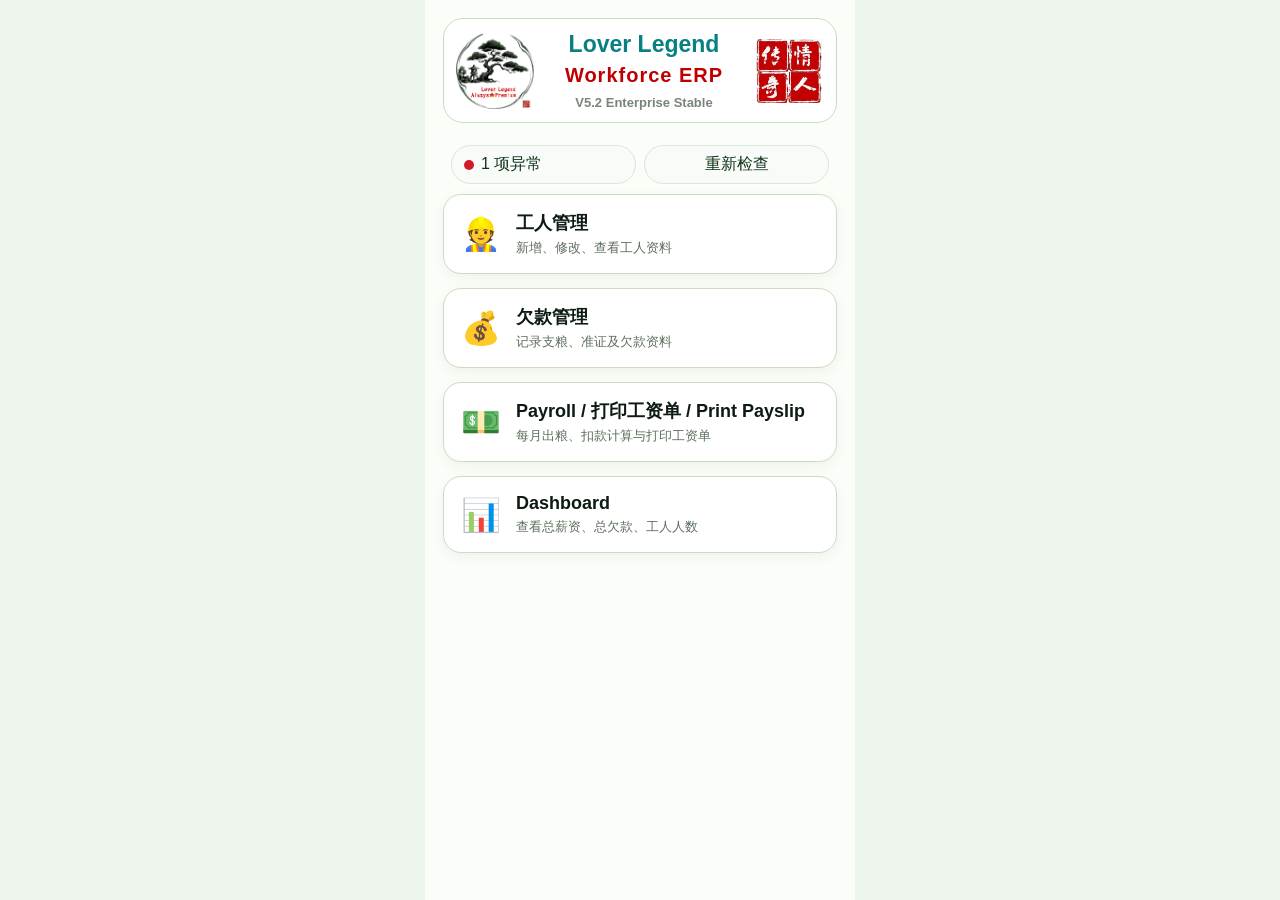
==== commit ffb5dde7: "Add files via upload" ====
--- a/app/index.html
+++ b/app/index.html
@@ -5,9 +5,9 @@
   <meta name="viewport" content="width=device-width, initial-scale=1.0" />
   <title>Payroll System - Lover Legend Workforce ERP</title>
   <link rel="manifest" href="../manifest.json" />
-  <link rel="icon" href="../assets/icons/payroll-system.ico?v=5.1" />
-  <link rel="apple-touch-icon" href="../assets/icons/apple-touch-icon.png?v=5.1" />
-  <link rel="stylesheet" href="../css/style.css?v=5.1" />
+  <link rel="icon" href="../assets/icons/payroll-system.ico?v=5.2" />
+  <link rel="apple-touch-icon" href="../assets/icons/apple-touch-icon.png?v=5.2" />
+  <link rel="stylesheet" href="../css/style.css?v=5.2" />
 </head>
 <body>
   <div class="app">
@@ -16,12 +16,20 @@
       <div class="header-brand-text">
         <div class="brand brand-teal">Lover Legend</div>
         <div class="title brand-red">Workforce ERP</div>
-        <div class="version">V5.1 Enterprise Stable</div>
+        <div class="version">V5.2 Enterprise Stable</div>
       </div>
       <img class="header-logo header-logo-right" src="../assets/lover-legend-red.jpg" alt="Lover Legend Seal" />
     </header>
 
-    <main class="menu">
+    <section class="home-system-status" aria-label="系统状态">
+      <button id="homeSystemState" class="home-system-state is-checking" type="button" aria-expanded="false">
+        <span id="homeSystemDot" class="home-system-dot"></span><span id="homeSystemText">系统状态</span>
+      </button>
+      <button id="homeSystemCheckBtn" class="home-system-check" type="button">重新检查</button>
+    </section>
+    <div id="homeSystemDetails" class="home-system-details" hidden></div>
+
+    <main class="menu home-menu-after-status">
       <a class="menu-card" href="worker.html">
         <div class="icon">👷</div><div><h2>工人管理</h2><p>新增、修改、查看工人资料</p></div>
       </a>
@@ -36,6 +44,8 @@
       </a>
     </main>
   </div>
-  <script src="../js/app.js?v=5.1"></script>
+  <script src="../js/config.js?v=5.2"></script>
+  <script src="../js/api.js?v=5.2"></script>
+  <script src="../js/app.js?v=5.2"></script>
 </body>
 </html>
--- a/css/style.css
+++ b/css/style.css
@@ -1479,7 +1479,7 @@
 }
 
 
-/* V5.1 Monthly Payroll three-total summary */
+/* V5.2 Monthly Payroll three-total summary */
 .payroll-month-summary-row,
 .dashboard-payroll-summary-row {
   display: flex;
@@ -1509,7 +1509,7 @@
 }
 
 
-/* V5.1: pending absence row is stable on both desktop and mobile narrow cards. */
+/* V5.2: pending absence row is stable on both desktop and mobile narrow cards. */
 .absence-ledger-line {
   display: grid;
   grid-template-columns: minmax(0, 1fr);
@@ -1534,13 +1534,13 @@
 }
 
 
-/* V5.1 Dashboard Excel export */
+/* V5.2 Dashboard Excel export */
 .dashboard-export-btn {
   width: 100%;
   margin-top: 12px;
 }
 
-/* V5.1 Payment Date: desktop editable beside Payslip actions; mobile read-only. */
+/* V5.2 Payment Date: desktop editable beside Payslip actions; mobile read-only. */
 .payroll-payment-row {
   display: grid;
   grid-template-columns: minmax(150px, 0.8fr) minmax(180px, 1fr);
@@ -1550,7 +1550,7 @@
 }
 .payroll-payment-row label { font-weight: 700; }
 .payroll-payment-date-input { width: 100%; box-sizing: border-box; }
-.payroll-payment-date-input.is-saving { opacity: .65; }
+.payroll-payment-date-input.is-saving { opacity: 1; }
 .payroll-payment-date-readonly { display: none; font-weight: 700; padding: 8px 0; }
 @media (max-width: 600px) {
   .payroll-payment-row { display: block; margin: 10px 0 8px; }
@@ -1558,3 +1558,27 @@
   .payroll-payment-date-input { display: none !important; }
   .payroll-payment-date-readonly { display: block; }
 }
+
+
+/* V5.2 unified system status */
+.home-system-status { display:flex; justify-content:flex-end; align-items:center; gap:8px; margin:14px 8px 4px; }
+.home-system-state,.home-system-check { appearance:none; border:1px solid #d8e8d4; background:#f8fbf7; border-radius:999px; padding:8px 12px; min-height:38px; font:700 15px/1.2 inherit; color:#12351e; cursor:pointer; box-sizing:border-box; }
+.home-system-state { display:inline-flex; align-items:center; gap:7px; }
+.home-system-dot { width:10px; height:10px; border-radius:50%; background:#8a948c; flex:0 0 auto; }
+.home-system-state.is-ok .home-system-dot { background:#16a34a; }
+.home-system-state.is-warning .home-system-dot { background:#d69e00; }
+.home-system-state.is-error .home-system-dot { background:#d11a2a; }
+.home-system-state.is-checking .home-system-dot { background:#8a948c; }
+.home-system-details { margin:8px 8px 14px; padding:12px 14px; border:1px solid #efb0b7; border-radius:14px; background:#fff4f5; color:#9f1221; font-size:14px; line-height:1.55; }
+.home-system-details-title { font-weight:800; margin-bottom:4px; }
+.home-menu-after-status { margin-top:10px; }
+@media (max-width:600px){ .home-system-status{justify-content:space-between;margin-top:12px}.home-system-state,.home-system-check{font-size:14px;padding:8px 10px;} }
+
+/* V5.2 Payment Date: visible text is always dd-mm-yyyy; no grey flash while saving. */
+.payroll-payment-date-input { font-variant-numeric: tabular-nums; }
+
+/* V5.2 dashboard system information */
+.system-info-grid { display:grid; gap:0; margin-top:4px; }
+.system-info-row { display:grid; grid-template-columns:minmax(130px,1fr) minmax(160px,1.5fr); gap:12px; padding:10px 0; border-bottom:1px solid #e3e8e1; align-items:center; }
+.system-info-row:last-child{border-bottom:0}.system-info-row span{color:#647067}.system-info-row strong{text-align:right;overflow-wrap:anywhere}
+@media(max-width:600px){.system-info-row{grid-template-columns:minmax(0,1fr) minmax(0,1.25fr);gap:8px}.system-info-row strong{font-size:13px}}
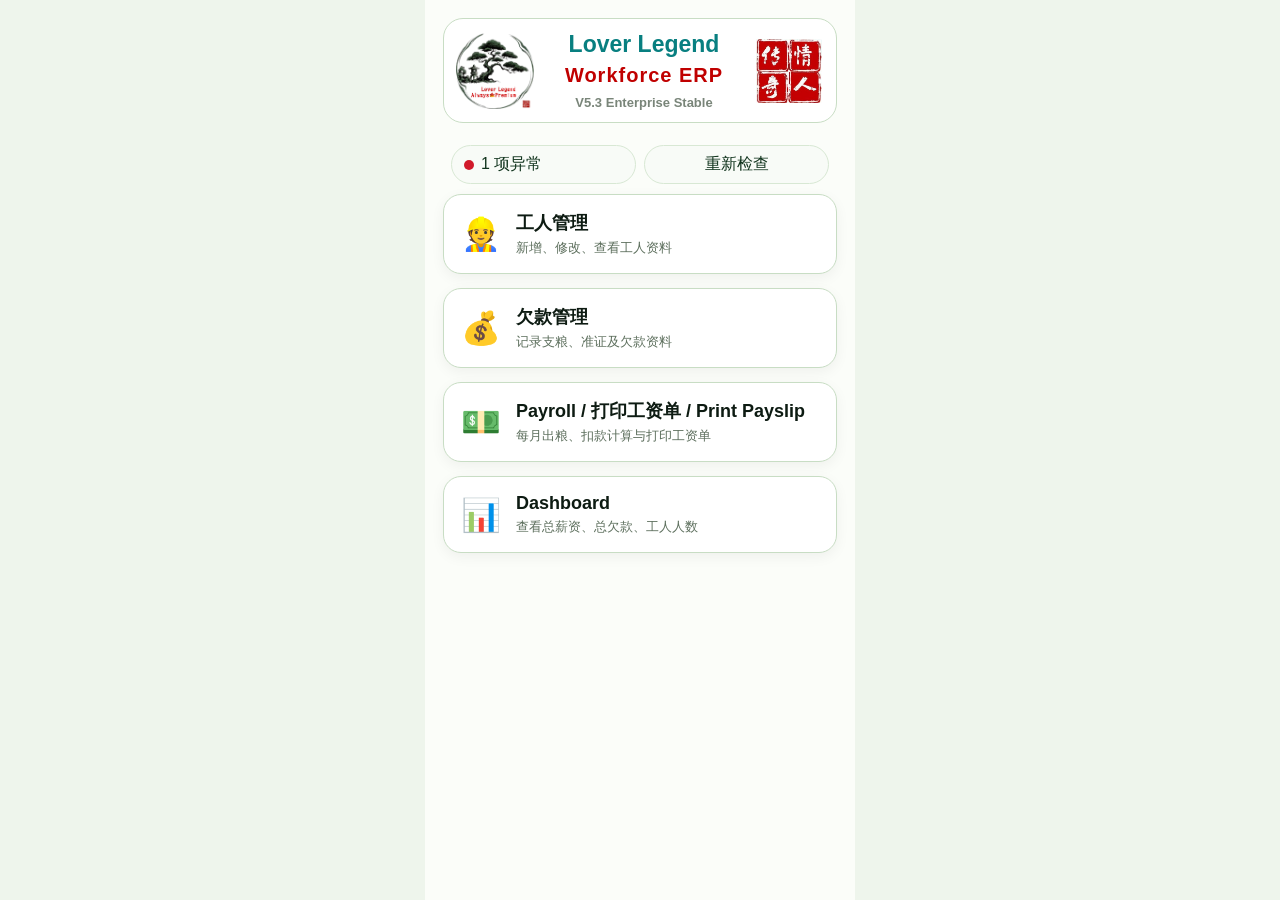
==== commit 21d045a9: "Add files via upload" ====
--- a/app/index.html
+++ b/app/index.html
@@ -5,9 +5,9 @@
   <meta name="viewport" content="width=device-width, initial-scale=1.0" />
   <title>Payroll System - Lover Legend Workforce ERP</title>
   <link rel="manifest" href="../manifest.json" />
-  <link rel="icon" href="../assets/icons/payroll-system.ico?v=5.2" />
-  <link rel="apple-touch-icon" href="../assets/icons/apple-touch-icon.png?v=5.2" />
-  <link rel="stylesheet" href="../css/style.css?v=5.2" />
+  <link rel="icon" href="../assets/icons/payroll-system.ico?v=5.3" />
+  <link rel="apple-touch-icon" href="../assets/icons/apple-touch-icon.png?v=5.3" />
+  <link rel="stylesheet" href="../css/style.css?v=5.3" />
 </head>
 <body>
   <div class="app">
@@ -16,7 +16,7 @@
       <div class="header-brand-text">
         <div class="brand brand-teal">Lover Legend</div>
         <div class="title brand-red">Workforce ERP</div>
-        <div class="version">V5.2 Enterprise Stable</div>
+        <div class="version">V5.3 Enterprise Stable</div>
       </div>
       <img class="header-logo header-logo-right" src="../assets/lover-legend-red.jpg" alt="Lover Legend Seal" />
     </header>
@@ -44,8 +44,8 @@
       </a>
     </main>
   </div>
-  <script src="../js/config.js?v=5.2"></script>
-  <script src="../js/api.js?v=5.2"></script>
-  <script src="../js/app.js?v=5.2"></script>
+  <script src="../js/config.js?v=5.3"></script>
+  <script src="../js/api.js?v=5.3"></script>
+  <script src="../js/app.js?v=5.3"></script>
 </body>
 </html>
--- a/css/style.css
+++ b/css/style.css
@@ -1479,7 +1479,7 @@
 }
 
 
-/* V5.2 Monthly Payroll three-total summary */
+/* V5.3 Monthly Payroll three-total summary */
 .payroll-month-summary-row,
 .dashboard-payroll-summary-row {
   display: flex;
@@ -1509,7 +1509,7 @@
 }
 
 
-/* V5.2: pending absence row is stable on both desktop and mobile narrow cards. */
+/* V5.3: pending absence row is stable on both desktop and mobile narrow cards. */
 .absence-ledger-line {
   display: grid;
   grid-template-columns: minmax(0, 1fr);
@@ -1534,13 +1534,13 @@
 }
 
 
-/* V5.2 Dashboard Excel export */
+/* V5.3 Dashboard Excel export */
 .dashboard-export-btn {
   width: 100%;
   margin-top: 12px;
 }
 
-/* V5.2 Payment Date: desktop editable beside Payslip actions; mobile read-only. */
+/* V5.3 Payment Date: desktop editable beside Payslip actions; mobile read-only. */
 .payroll-payment-row {
   display: grid;
   grid-template-columns: minmax(150px, 0.8fr) minmax(180px, 1fr);
@@ -1560,7 +1560,7 @@
 }
 
 
-/* V5.2 unified system status */
+/* V5.3 unified system status */
 .home-system-status { display:flex; justify-content:flex-end; align-items:center; gap:8px; margin:14px 8px 4px; }
 .home-system-state,.home-system-check { appearance:none; border:1px solid #d8e8d4; background:#f8fbf7; border-radius:999px; padding:8px 12px; min-height:38px; font:700 15px/1.2 inherit; color:#12351e; cursor:pointer; box-sizing:border-box; }
 .home-system-state { display:inline-flex; align-items:center; gap:7px; }
@@ -1574,10 +1574,10 @@
 .home-menu-after-status { margin-top:10px; }
 @media (max-width:600px){ .home-system-status{justify-content:space-between;margin-top:12px}.home-system-state,.home-system-check{font-size:14px;padding:8px 10px;} }
 
-/* V5.2 Payment Date: visible text is always dd-mm-yyyy; no grey flash while saving. */
+/* V5.3 Payment Date: visible text is always dd-mm-yyyy; no grey flash while saving. */
 .payroll-payment-date-input { font-variant-numeric: tabular-nums; }
 
-/* V5.2 dashboard system information */
+/* V5.3 dashboard system information */
 .system-info-grid { display:grid; gap:0; margin-top:4px; }
 .system-info-row { display:grid; grid-template-columns:minmax(130px,1fr) minmax(160px,1.5fr); gap:12px; padding:10px 0; border-bottom:1px solid #e3e8e1; align-items:center; }
 .system-info-row:last-child{border-bottom:0}.system-info-row span{color:#647067}.system-info-row strong{text-align:right;overflow-wrap:anywhere}
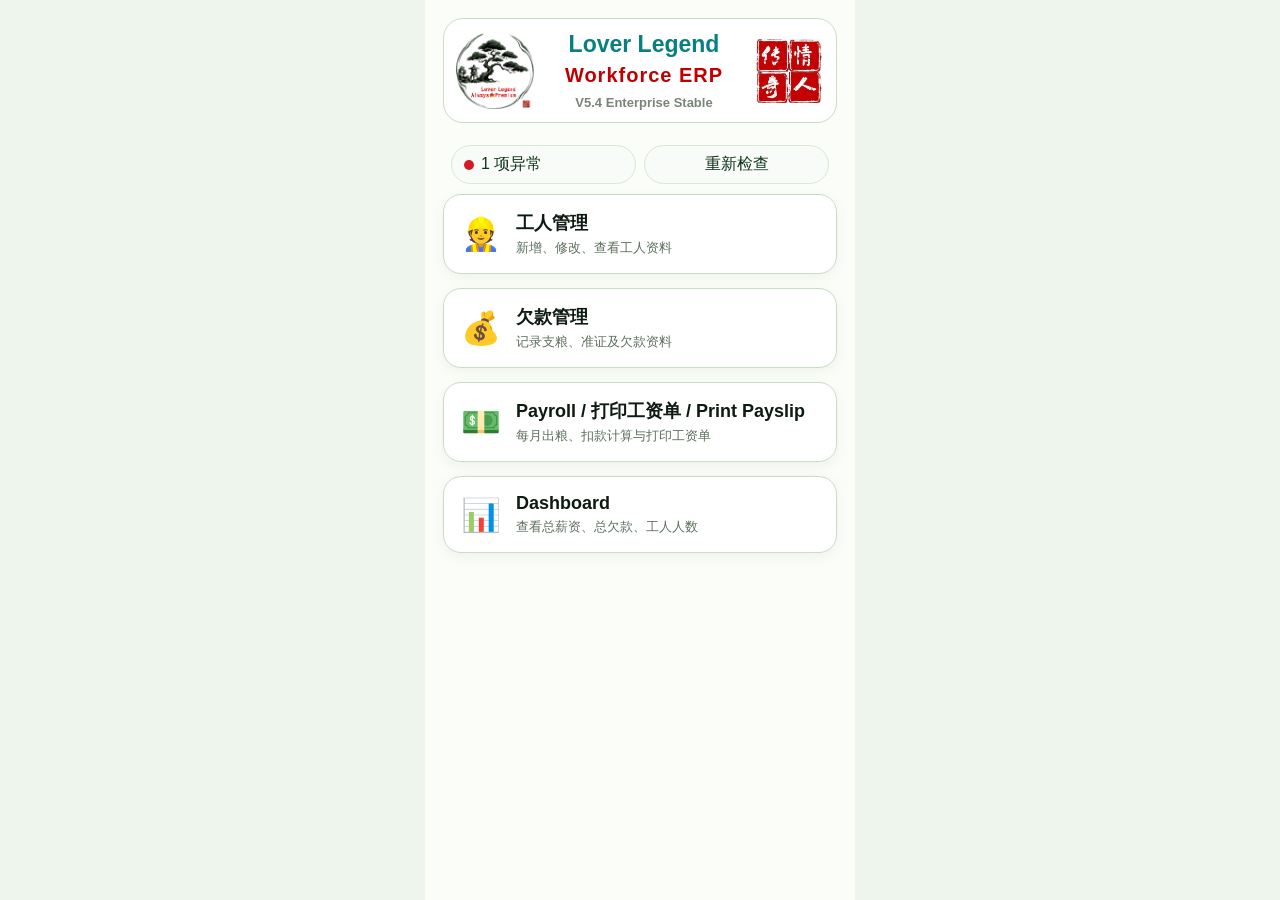
==== commit 87c35864: "Add files via upload" ====
--- a/app/index.html
+++ b/app/index.html
@@ -5,9 +5,9 @@
   <meta name="viewport" content="width=device-width, initial-scale=1.0" />
   <title>Payroll System - Lover Legend Workforce ERP</title>
   <link rel="manifest" href="../manifest.json" />
-  <link rel="icon" href="../assets/icons/payroll-system.ico?v=5.3" />
-  <link rel="apple-touch-icon" href="../assets/icons/apple-touch-icon.png?v=5.3" />
-  <link rel="stylesheet" href="../css/style.css?v=5.3" />
+  <link rel="icon" href="../assets/icons/payroll-system.ico?v=5.4" />
+  <link rel="apple-touch-icon" href="../assets/icons/apple-touch-icon.png?v=5.4" />
+  <link rel="stylesheet" href="../css/style.css?v=5.4" />
 </head>
 <body>
   <div class="app">
@@ -16,7 +16,7 @@
       <div class="header-brand-text">
         <div class="brand brand-teal">Lover Legend</div>
         <div class="title brand-red">Workforce ERP</div>
-        <div class="version">V5.3 Enterprise Stable</div>
+        <div class="version">V5.4 Enterprise Stable</div>
       </div>
       <img class="header-logo header-logo-right" src="../assets/lover-legend-red.jpg" alt="Lover Legend Seal" />
     </header>
@@ -44,8 +44,8 @@
       </a>
     </main>
   </div>
-  <script src="../js/config.js?v=5.3"></script>
-  <script src="../js/api.js?v=5.3"></script>
-  <script src="../js/app.js?v=5.3"></script>
+  <script src="../js/config.js?v=5.4"></script>
+  <script src="../js/api.js?v=5.4"></script>
+  <script src="../js/app.js?v=5.4"></script>
 </body>
 </html>
--- a/css/style.css
+++ b/css/style.css
@@ -1479,7 +1479,7 @@
 }
 
 
-/* V5.3 Monthly Payroll three-total summary */
+/* V5.4 Monthly Payroll three-total summary */
 .payroll-month-summary-row,
 .dashboard-payroll-summary-row {
   display: flex;
@@ -1509,7 +1509,7 @@
 }
 
 
-/* V5.3: pending absence row is stable on both desktop and mobile narrow cards. */
+/* V5.4: pending absence row is stable on both desktop and mobile narrow cards. */
 .absence-ledger-line {
   display: grid;
   grid-template-columns: minmax(0, 1fr);
@@ -1534,13 +1534,13 @@
 }
 
 
-/* V5.3 Dashboard Excel export */
+/* V5.4 Dashboard Excel export */
 .dashboard-export-btn {
   width: 100%;
   margin-top: 12px;
 }
 
-/* V5.3 Payment Date: desktop editable beside Payslip actions; mobile read-only. */
+/* V5.4 Payment Date: desktop editable beside Payslip actions; mobile read-only. */
 .payroll-payment-row {
   display: grid;
   grid-template-columns: minmax(150px, 0.8fr) minmax(180px, 1fr);
@@ -1560,7 +1560,7 @@
 }
 
 
-/* V5.3 unified system status */
+/* V5.4 unified system status */
 .home-system-status { display:flex; justify-content:flex-end; align-items:center; gap:8px; margin:14px 8px 4px; }
 .home-system-state,.home-system-check { appearance:none; border:1px solid #d8e8d4; background:#f8fbf7; border-radius:999px; padding:8px 12px; min-height:38px; font:700 15px/1.2 inherit; color:#12351e; cursor:pointer; box-sizing:border-box; }
 .home-system-state { display:inline-flex; align-items:center; gap:7px; }
@@ -1574,10 +1574,10 @@
 .home-menu-after-status { margin-top:10px; }
 @media (max-width:600px){ .home-system-status{justify-content:space-between;margin-top:12px}.home-system-state,.home-system-check{font-size:14px;padding:8px 10px;} }
 
-/* V5.3 Payment Date: visible text is always dd-mm-yyyy; no grey flash while saving. */
+/* V5.4 Payment Date: visible text is always dd-mm-yyyy; no grey flash while saving. */
 .payroll-payment-date-input { font-variant-numeric: tabular-nums; }
 
-/* V5.3 dashboard system information */
+/* V5.4 dashboard system information */
 .system-info-grid { display:grid; gap:0; margin-top:4px; }
 .system-info-row { display:grid; grid-template-columns:minmax(130px,1fr) minmax(160px,1.5fr); gap:12px; padding:10px 0; border-bottom:1px solid #e3e8e1; align-items:center; }
 .system-info-row:last-child{border-bottom:0}.system-info-row span{color:#647067}.system-info-row strong{text-align:right;overflow-wrap:anywhere}
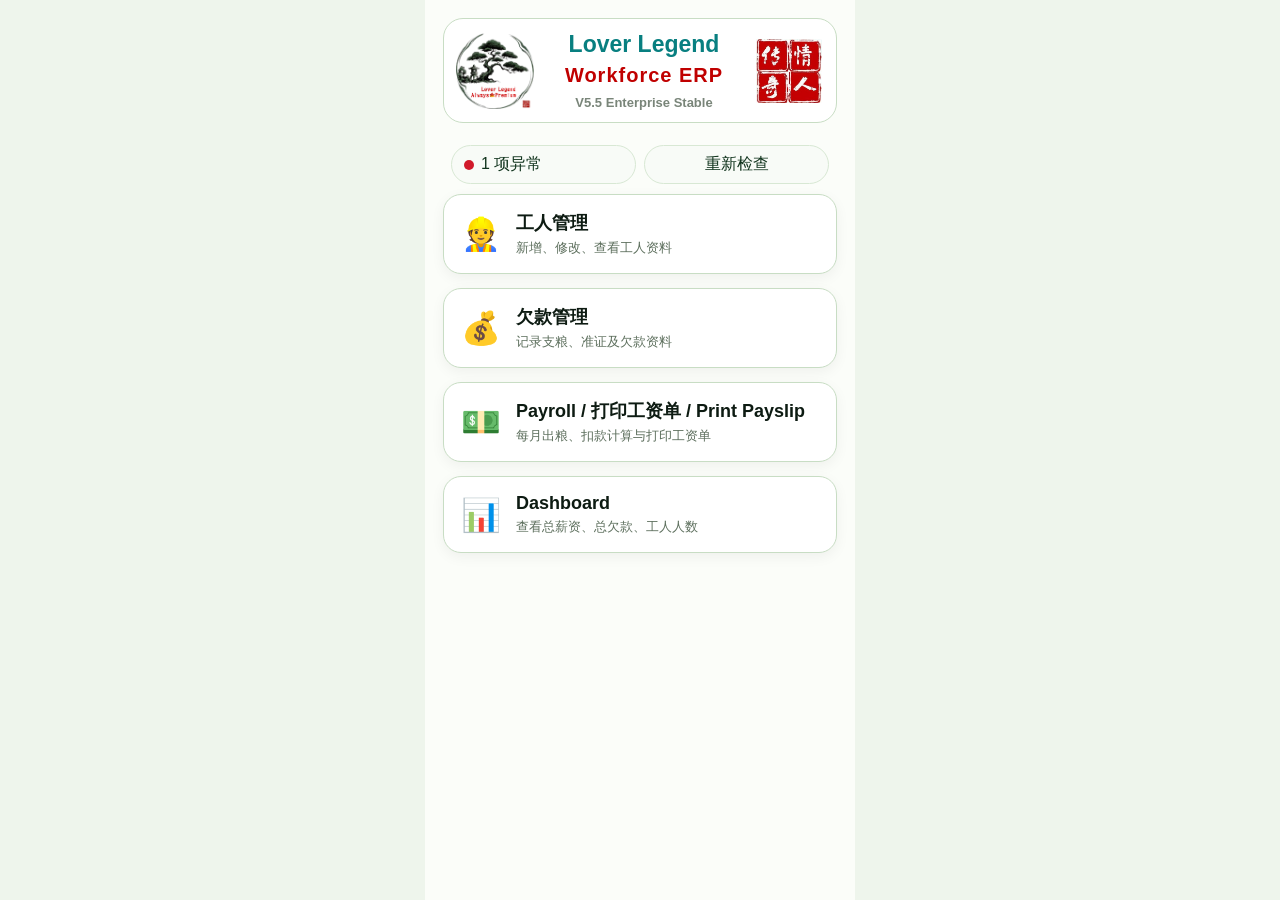
==== commit 510e0501: "Add files via upload" ====
--- a/app/index.html
+++ b/app/index.html
@@ -5,9 +5,9 @@
   <meta name="viewport" content="width=device-width, initial-scale=1.0" />
   <title>Payroll System - Lover Legend Workforce ERP</title>
   <link rel="manifest" href="../manifest.json" />
-  <link rel="icon" href="../assets/icons/payroll-system.ico?v=5.4" />
-  <link rel="apple-touch-icon" href="../assets/icons/apple-touch-icon.png?v=5.4" />
-  <link rel="stylesheet" href="../css/style.css?v=5.4" />
+  <link rel="icon" href="../assets/icons/payroll-system.ico?v=5.5" />
+  <link rel="apple-touch-icon" href="../assets/icons/apple-touch-icon.png?v=5.5" />
+  <link rel="stylesheet" href="../css/style.css?v=5.5" />
 </head>
 <body>
   <div class="app">
@@ -16,7 +16,7 @@
       <div class="header-brand-text">
         <div class="brand brand-teal">Lover Legend</div>
         <div class="title brand-red">Workforce ERP</div>
-        <div class="version">V5.4 Enterprise Stable</div>
+        <div class="version">V5.5 Enterprise Stable</div>
       </div>
       <img class="header-logo header-logo-right" src="../assets/lover-legend-red.jpg" alt="Lover Legend Seal" />
     </header>
@@ -44,8 +44,8 @@
       </a>
     </main>
   </div>
-  <script src="../js/config.js?v=5.4"></script>
-  <script src="../js/api.js?v=5.4"></script>
-  <script src="../js/app.js?v=5.4"></script>
+  <script src="../js/config.js?v=5.5"></script>
+  <script src="../js/api.js?v=5.5"></script>
+  <script src="../js/app.js?v=5.5"></script>
 </body>
 </html>
--- a/css/style.css
+++ b/css/style.css
@@ -1479,7 +1479,7 @@
 }
 
 
-/* V5.4 Monthly Payroll three-total summary */
+/* V5.5 Monthly Payroll three-total summary */
 .payroll-month-summary-row,
 .dashboard-payroll-summary-row {
   display: flex;
@@ -1509,7 +1509,7 @@
 }
 
 
-/* V5.4: pending absence row is stable on both desktop and mobile narrow cards. */
+/* V5.5: pending absence row is stable on both desktop and mobile narrow cards. */
 .absence-ledger-line {
   display: grid;
   grid-template-columns: minmax(0, 1fr);
@@ -1534,13 +1534,13 @@
 }
 
 
-/* V5.4 Dashboard Excel export */
+/* V5.5 Dashboard Excel export */
 .dashboard-export-btn {
   width: 100%;
   margin-top: 12px;
 }
 
-/* V5.4 Payment Date: desktop editable beside Payslip actions; mobile read-only. */
+/* V5.5 Payment Date: desktop editable beside Payslip actions; mobile read-only. */
 .payroll-payment-row {
   display: grid;
   grid-template-columns: minmax(150px, 0.8fr) minmax(180px, 1fr);
@@ -1560,7 +1560,7 @@
 }
 
 
-/* V5.4 unified system status */
+/* V5.5 unified system status */
 .home-system-status { display:flex; justify-content:flex-end; align-items:center; gap:8px; margin:14px 8px 4px; }
 .home-system-state,.home-system-check { appearance:none; border:1px solid #d8e8d4; background:#f8fbf7; border-radius:999px; padding:8px 12px; min-height:38px; font:700 15px/1.2 inherit; color:#12351e; cursor:pointer; box-sizing:border-box; }
 .home-system-state { display:inline-flex; align-items:center; gap:7px; }
@@ -1574,11 +1574,14 @@
 .home-menu-after-status { margin-top:10px; }
 @media (max-width:600px){ .home-system-status{justify-content:space-between;margin-top:12px}.home-system-state,.home-system-check{font-size:14px;padding:8px 10px;} }
 
-/* V5.4 Payment Date: visible text is always dd-mm-yyyy; no grey flash while saving. */
+/* V5.5 Payment Date: visible text is always dd-mm-yyyy; no grey flash while saving. */
 .payroll-payment-date-input { font-variant-numeric: tabular-nums; }
 
-/* V5.4 dashboard system information */
+/* V5.5 dashboard system information */
 .system-info-grid { display:grid; gap:0; margin-top:4px; }
 .system-info-row { display:grid; grid-template-columns:minmax(130px,1fr) minmax(160px,1.5fr); gap:12px; padding:10px 0; border-bottom:1px solid #e3e8e1; align-items:center; }
 .system-info-row:last-child{border-bottom:0}.system-info-row span{color:#647067}.system-info-row strong{text-align:right;overflow-wrap:anywhere}
 @media(max-width:600px){.system-info-row{grid-template-columns:minmax(0,1fr) minmax(0,1.25fr);gap:8px}.system-info-row strong{font-size:13px}}
+
+/* V5.5 resignation workflow and Dashboard */
+.resign-panel{margin-top:12px;padding:14px;border:1px solid #efb3b3;border-radius:14px;background:#fff8f8}.resign-panel-title{font-weight:700;margin-bottom:8px}.resign-date-row{display:flex;gap:8px}.resign-date-row select{flex:1}.resign-date-row select:last-child{flex:1.3}.resign-actions{display:grid;grid-template-columns:1fr 1fr;gap:8px;margin-top:10px}.resign-actions .btn{margin:0}.resigned-worker-item{cursor:default}.dashboard-resigned-list{margin-top:10px;border-top:1px solid #e0e8df}.dashboard-resigned-row{padding:10px 0;border-bottom:1px solid #e0e8df;display:flex;flex-direction:column;gap:3px}.dashboard-resigned-row span{color:#657267;font-size:.92em}@media(max-width:600px){.resign-actions{grid-template-columns:1fr}}
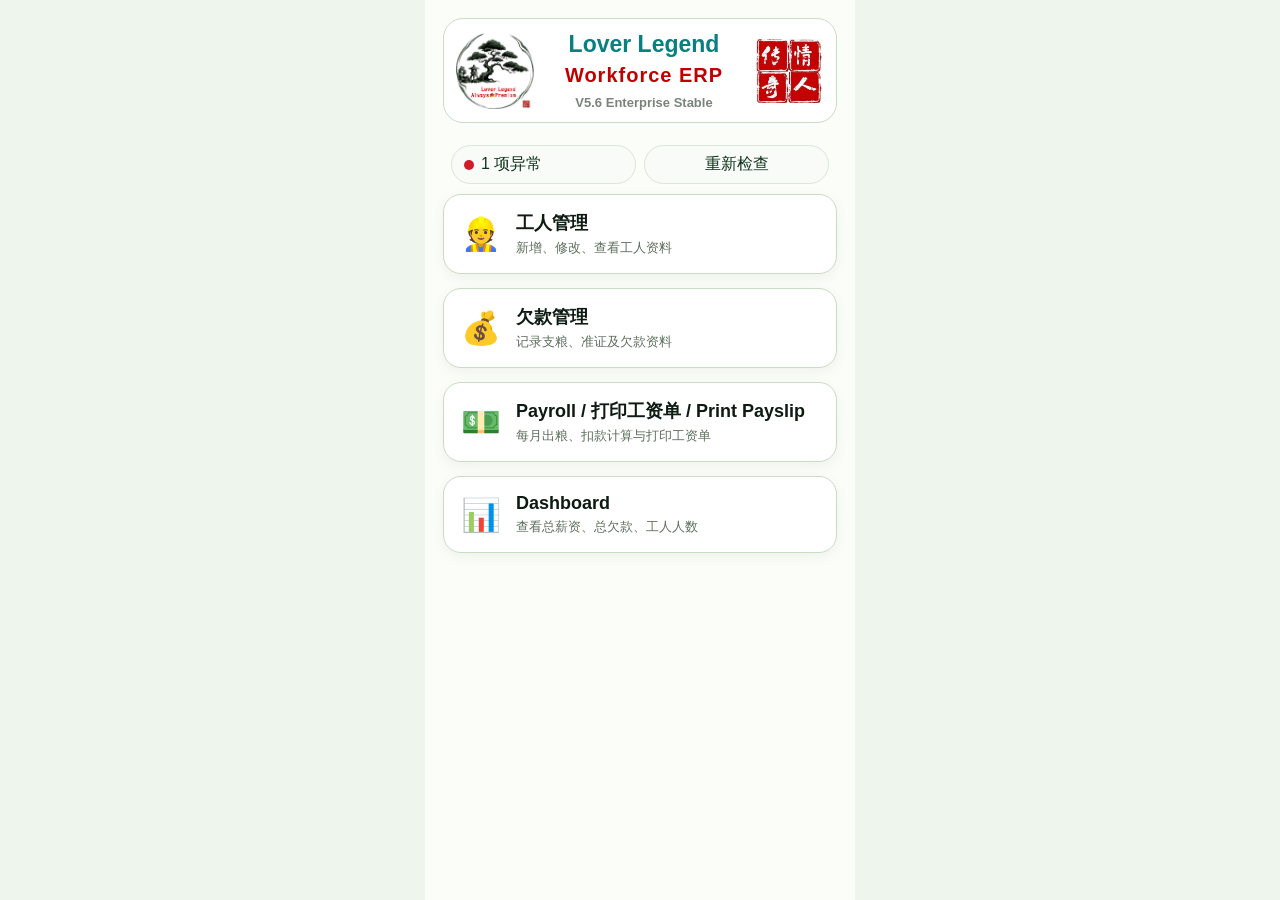
==== commit 57422ce1: "Add files via upload" ====
--- a/app/index.html
+++ b/app/index.html
@@ -16,7 +16,7 @@
       <div class="header-brand-text">
         <div class="brand brand-teal">Lover Legend</div>
         <div class="title brand-red">Workforce ERP</div>
-        <div class="version">V5.5 Enterprise Stable</div>
+        <div class="version">V5.6 Enterprise Stable</div>
       </div>
       <img class="header-logo header-logo-right" src="../assets/lover-legend-red.jpg" alt="Lover Legend Seal" />
     </header>
--- a/css/style.css
+++ b/css/style.css
@@ -1479,7 +1479,7 @@
 }
 
 
-/* V5.5 Monthly Payroll three-total summary */
+/* V5.6 Monthly Payroll three-total summary */
 .payroll-month-summary-row,
 .dashboard-payroll-summary-row {
   display: flex;
@@ -1509,7 +1509,7 @@
 }
 
 
-/* V5.5: pending absence row is stable on both desktop and mobile narrow cards. */
+/* V5.6: pending absence row is stable on both desktop and mobile narrow cards. */
 .absence-ledger-line {
   display: grid;
   grid-template-columns: minmax(0, 1fr);
@@ -1534,13 +1534,13 @@
 }
 
 
-/* V5.5 Dashboard Excel export */
+/* V5.6 Dashboard Excel export */
 .dashboard-export-btn {
   width: 100%;
   margin-top: 12px;
 }
 
-/* V5.5 Payment Date: desktop editable beside Payslip actions; mobile read-only. */
+/* V5.6 Payment Date: desktop editable beside Payslip actions; mobile read-only. */
 .payroll-payment-row {
   display: grid;
   grid-template-columns: minmax(150px, 0.8fr) minmax(180px, 1fr);
@@ -1560,7 +1560,7 @@
 }
 
 
-/* V5.5 unified system status */
+/* V5.6 unified system status */
 .home-system-status { display:flex; justify-content:flex-end; align-items:center; gap:8px; margin:14px 8px 4px; }
 .home-system-state,.home-system-check { appearance:none; border:1px solid #d8e8d4; background:#f8fbf7; border-radius:999px; padding:8px 12px; min-height:38px; font:700 15px/1.2 inherit; color:#12351e; cursor:pointer; box-sizing:border-box; }
 .home-system-state { display:inline-flex; align-items:center; gap:7px; }
@@ -1574,14 +1574,14 @@
 .home-menu-after-status { margin-top:10px; }
 @media (max-width:600px){ .home-system-status{justify-content:space-between;margin-top:12px}.home-system-state,.home-system-check{font-size:14px;padding:8px 10px;} }
 
-/* V5.5 Payment Date: visible text is always dd-mm-yyyy; no grey flash while saving. */
+/* V5.6 Payment Date: visible text is always dd-mm-yyyy; no grey flash while saving. */
 .payroll-payment-date-input { font-variant-numeric: tabular-nums; }
 
-/* V5.5 dashboard system information */
+/* V5.6 dashboard system information */
 .system-info-grid { display:grid; gap:0; margin-top:4px; }
 .system-info-row { display:grid; grid-template-columns:minmax(130px,1fr) minmax(160px,1.5fr); gap:12px; padding:10px 0; border-bottom:1px solid #e3e8e1; align-items:center; }
 .system-info-row:last-child{border-bottom:0}.system-info-row span{color:#647067}.system-info-row strong{text-align:right;overflow-wrap:anywhere}
 @media(max-width:600px){.system-info-row{grid-template-columns:minmax(0,1fr) minmax(0,1.25fr);gap:8px}.system-info-row strong{font-size:13px}}
 
-/* V5.5 resignation workflow and Dashboard */
+/* V5.6 resignation workflow and Dashboard */
 .resign-panel{margin-top:12px;padding:14px;border:1px solid #efb3b3;border-radius:14px;background:#fff8f8}.resign-panel-title{font-weight:700;margin-bottom:8px}.resign-date-row{display:flex;gap:8px}.resign-date-row select{flex:1}.resign-date-row select:last-child{flex:1.3}.resign-actions{display:grid;grid-template-columns:1fr 1fr;gap:8px;margin-top:10px}.resign-actions .btn{margin:0}.resigned-worker-item{cursor:default}.dashboard-resigned-list{margin-top:10px;border-top:1px solid #e0e8df}.dashboard-resigned-row{padding:10px 0;border-bottom:1px solid #e0e8df;display:flex;flex-direction:column;gap:3px}.dashboard-resigned-row span{color:#657267;font-size:.92em}@media(max-width:600px){.resign-actions{grid-template-columns:1fr}}
